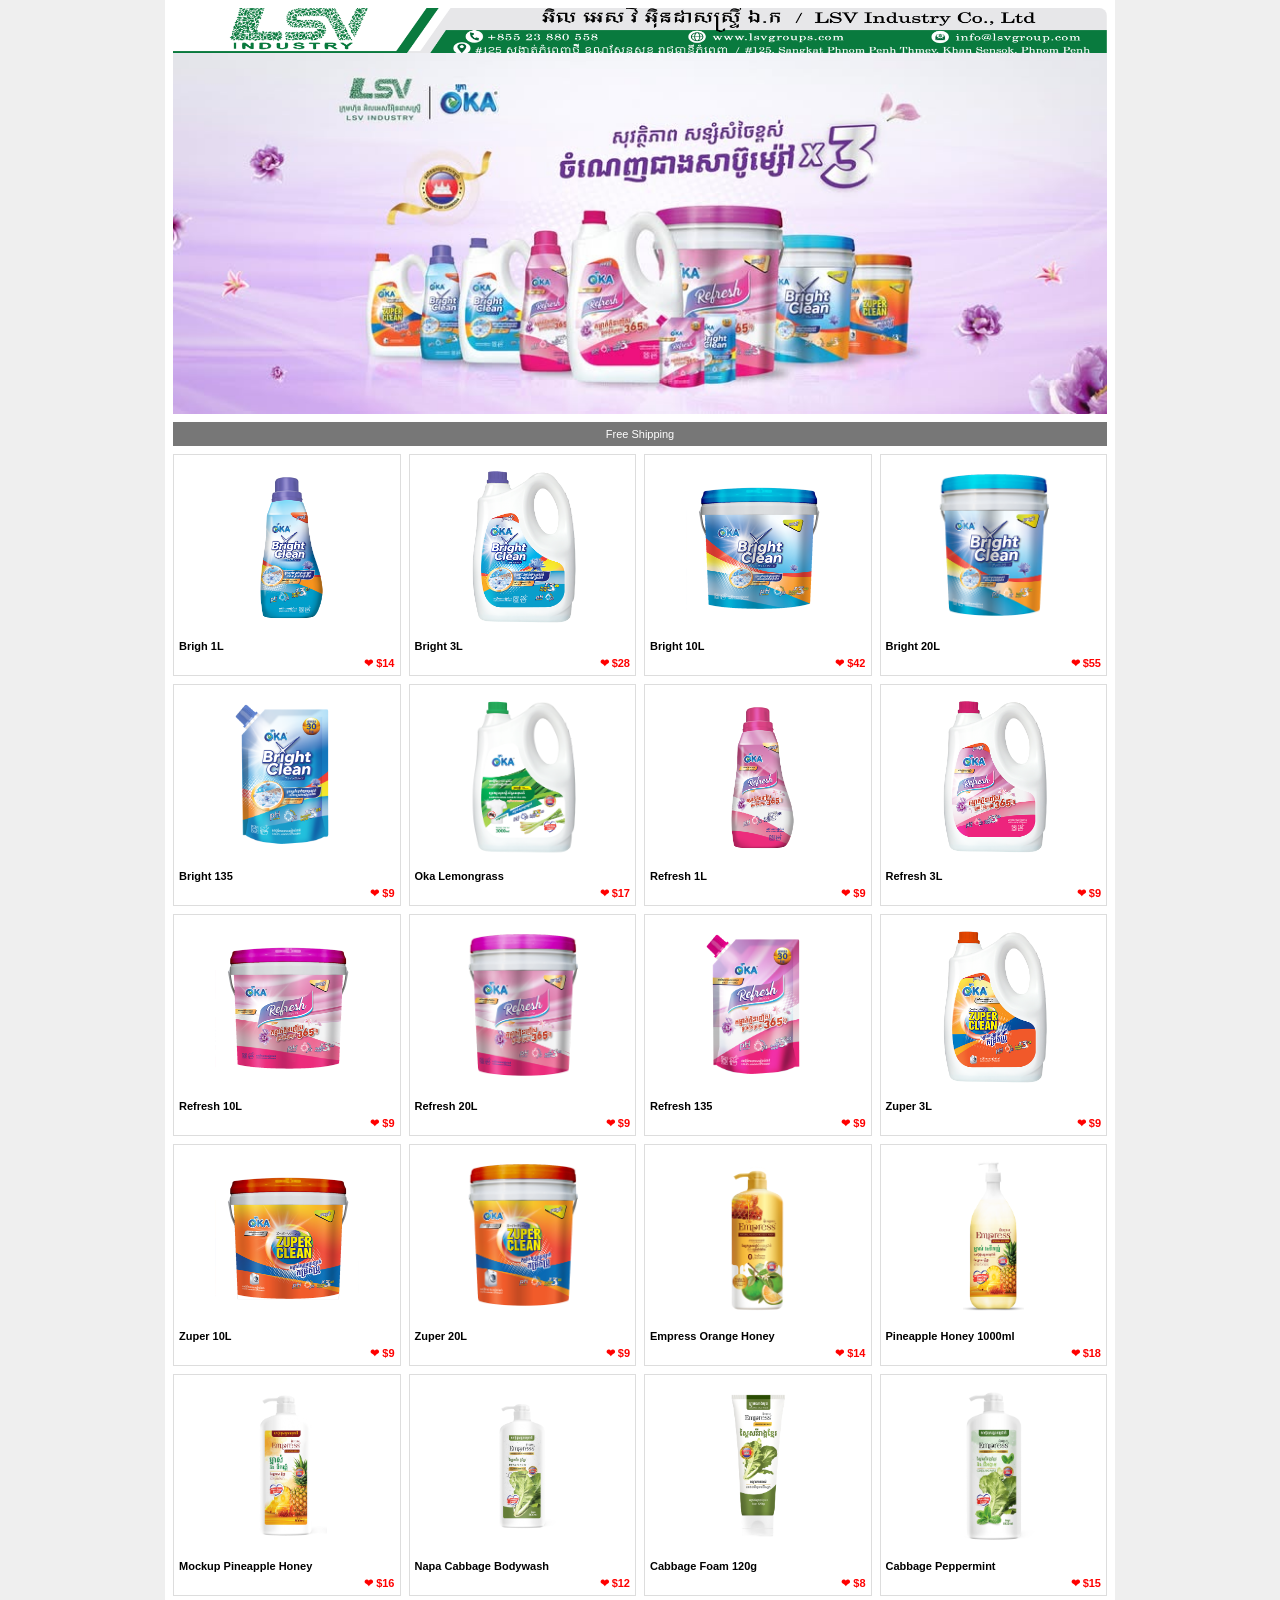
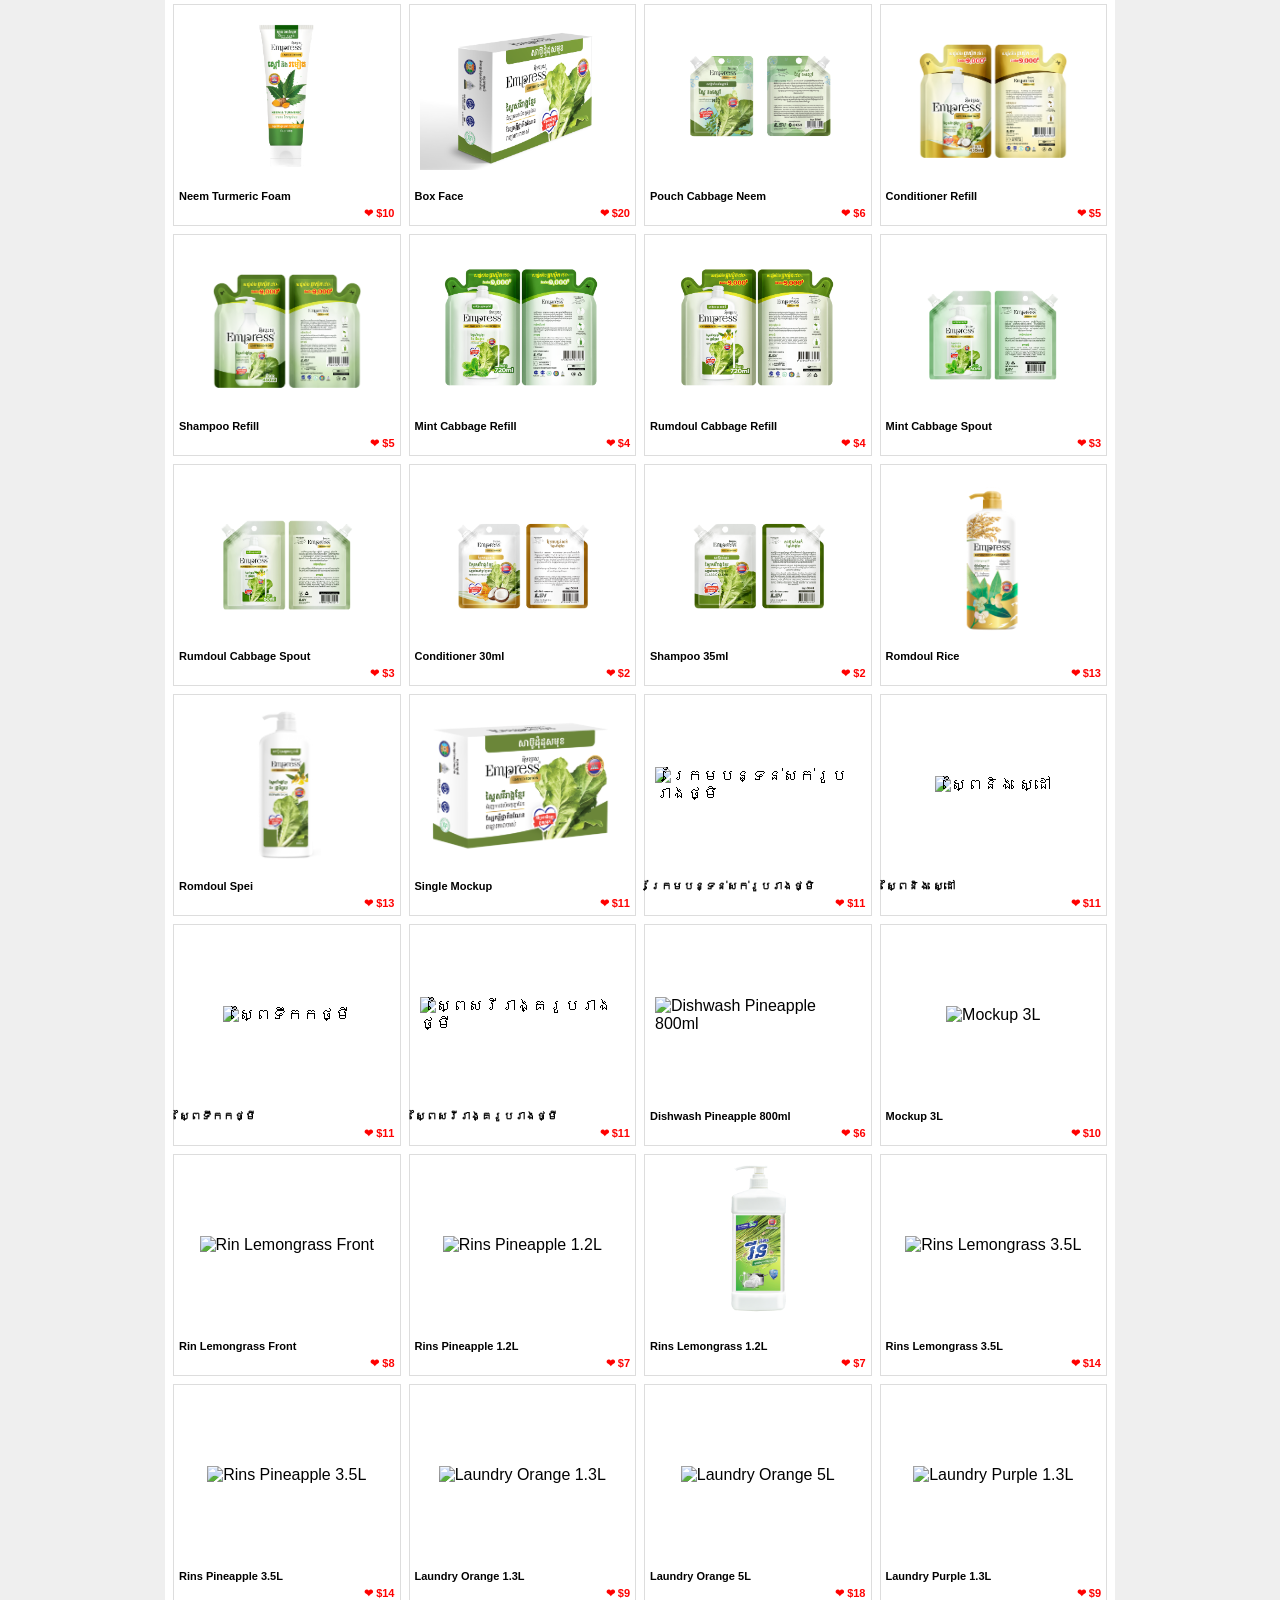
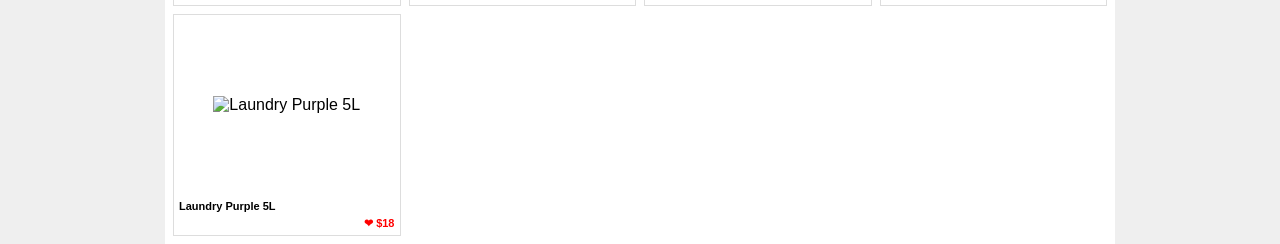
==== index.html @ e85f6a0b "first commit" ====
<!DOCTYPE html>
<html lang="en">

<head>
    <meta charset="UTF-8">
    <meta name="viewport" content="width=device-width,initial-scale=1.0">
    <title>LSV Industry</title>

    <link rel="stylesheet" href="./style.css">
</head>

<body>

    <div class="wrapper">

        <div class="logo">
            <img src="./img/logo2.png" alt="">
        </div>

        <div class="hero">
            <img src="./img/logo1.jpg">
        </div>

        <div class="notice">
            Free Shipping
        </div>

        <div class="products" id="products"></div>

    </div>

    <script src="./script.js"></script>

</body>

</html>
---- style.css ----
* {
    margin: 0;
    padding: 0;
    box-sizing: border-box;
}

.logo img {
    width: 100%;
    height: 45px;
    object-fit: cover;
    object-position: center;
    display: block;
    margin: auto;
    border-radius: 8px 8px 0 0;
}

@media(max-width:480px) {
    .logo img {
        height: 50px;
    }
}

body {
    background: #efefef;
    font-family: Arial, sans-serif;
}

.wrapper {
    width: 950px;
    margin: auto;
    background: #fff;
    padding: 8px;
}

.topbar {
    display: flex;
    justify-content: center;
    align-items: center;
    position: relative;
    padding: 8px 0;
}

.topbar h2 {
    font-size: 16px;
}

.cart {
    position: absolute;
    right: 8px;
    font-size: 18px;
}

.hero img {
    width: 100%;
    display: block;
}

.notice {
    background: #777;
    color: white;
    padding: 6px;
    text-align: center;
    font-size: 11px;
    margin: 8px 0;
}

.products {
    display: grid;
    grid-template-columns: repeat(4, 1fr);
    gap: 8px;
}

.card {
    border: 1px solid #ddd;
    background: #fff;
}

.p-img {
    height: 180px;
    display: flex;
    justify-content: center;
    align-items: center;
    padding: 10px;
}

.p-img img {
    max-width: 100%;
    max-height: 100%;
    object-fit: contain;
}

.info {
    padding: 5px;
}

.title {
    font-size: 11px;
    font-weight: bold;
    margin-bottom: 5px;
}

.price {
    text-align: right;
    font-size: 11px;
    color: red;
    font-weight: bold;
}

.buy {
    width: 100%;
    background: #777;
    border: none;
    color: white;
    padding: 6px;
    margin-top: 5px;
    font-size: 11px;
    cursor: pointer;
}

.buy:hover {
    background: #444;
}

@media(max-width:900px) {
    .wrapper {
        width: 95%;
    }
    .products {
        grid-template-columns: repeat(2, 1fr);
    }
}

@media(max-width:600px) {
    .products {
        grid-template-columns: 1fr;
    }
}

@media (max-width: 480px) {
    body {
        background: #fff;
    }
    .wrapper {
        width: 100%;
        max-width: 430px;
        padding: 0 18px 25px;
        margin: auto;
    }
    .topbar {
        height: 38px;
    }
    .hero img {
        width: 100%;
        border-radius: 6px;
    }
    .notice {
        font-size: 14px;
        padding: 10px 5px;
        border-radius: 4px;
    }
    .products {
        display: grid;
        grid-template-columns: repeat(2, 1fr);
        gap: 8px;
    }
    .card {
        border-radius: 6px;
        overflow: hidden;
    }
    .p-img {
        height: 180px;
        padding: 8px;
    }
    .p-img img {
        width: 100%;
        height: 100%;
        object-fit: contain;
    }
    .info {
        padding: 8px 10px 10px;
    }
    .price {
        font-size: 22px;
        font-weight: 900;
        color: #777;
    }
    .title {
        font-size: 20px;
        font-weight: 900;
        line-height: 1.2;
        color: #777;
    }
    .buy {
        width: 100%;
        background: #777;
        color: white;
        border: none;
        border-radius: 7px;
        padding: 9px;
        font-size: 12px;
    }
}
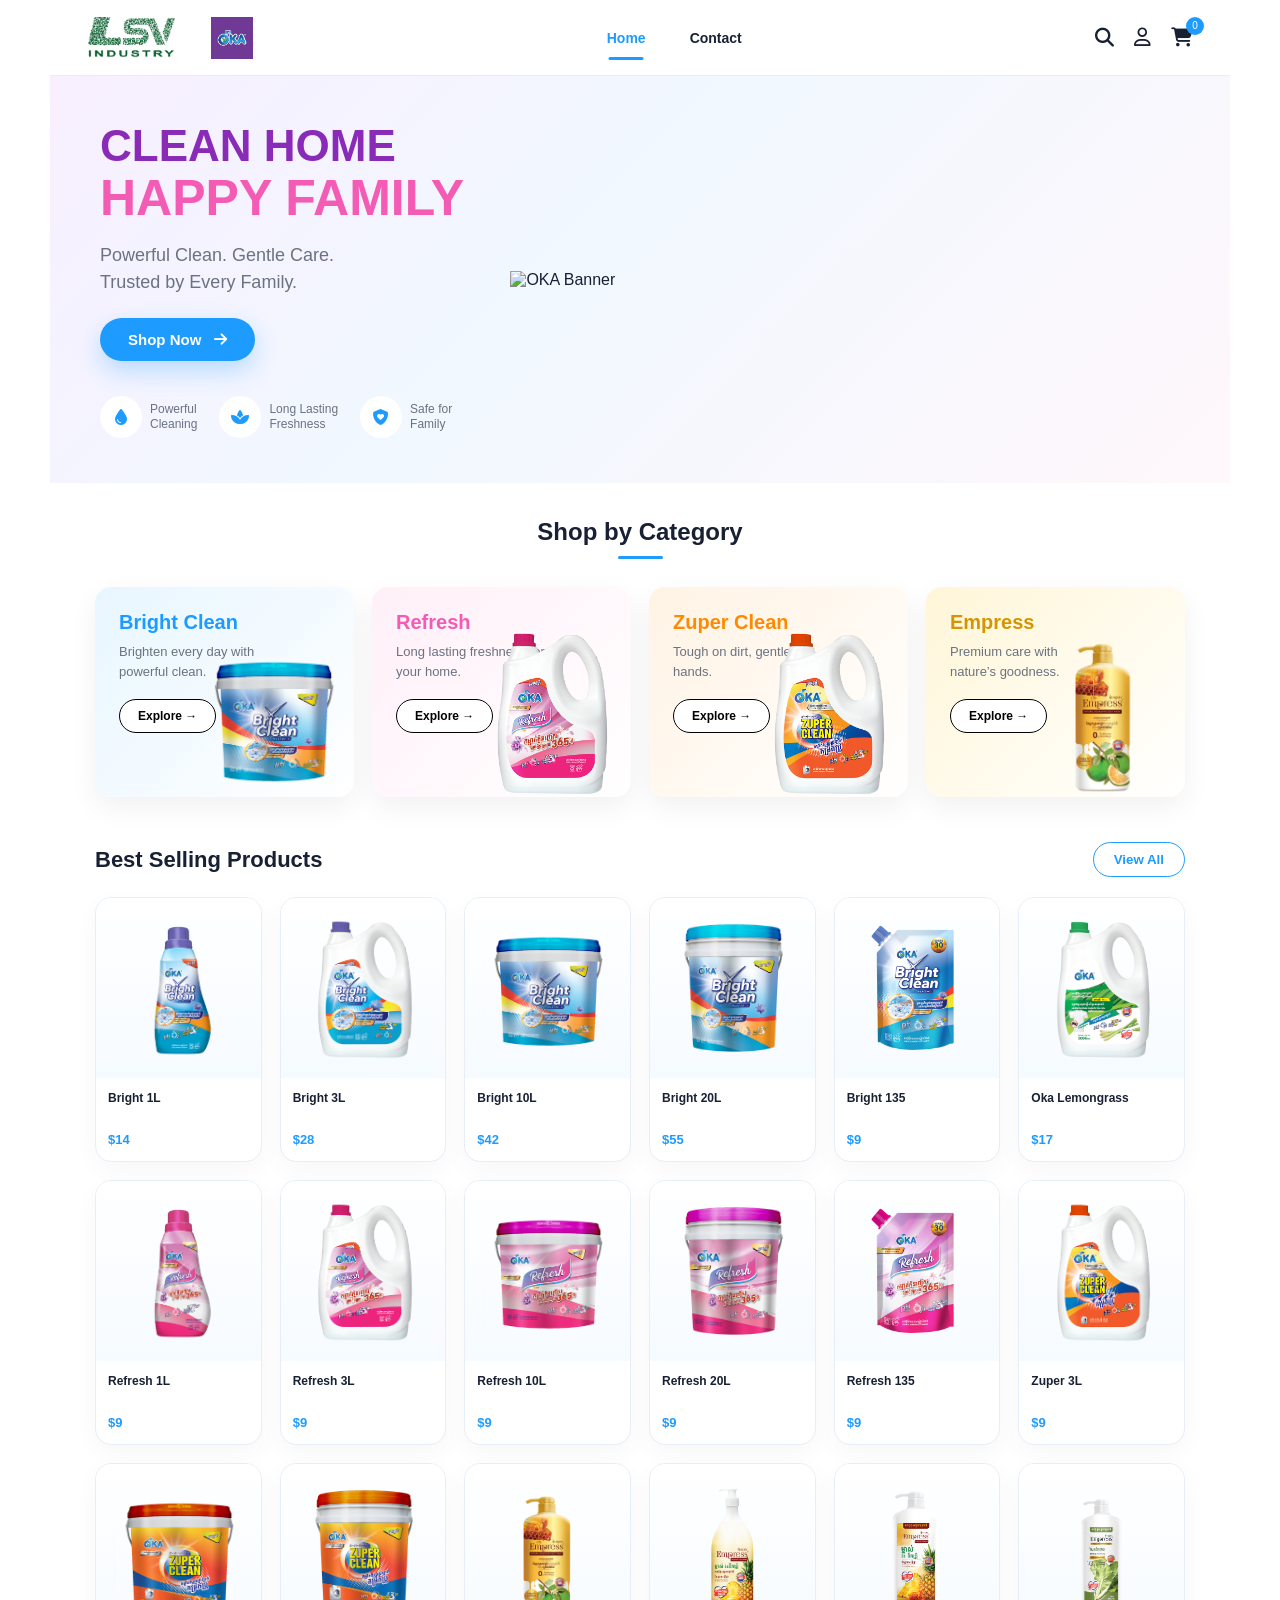
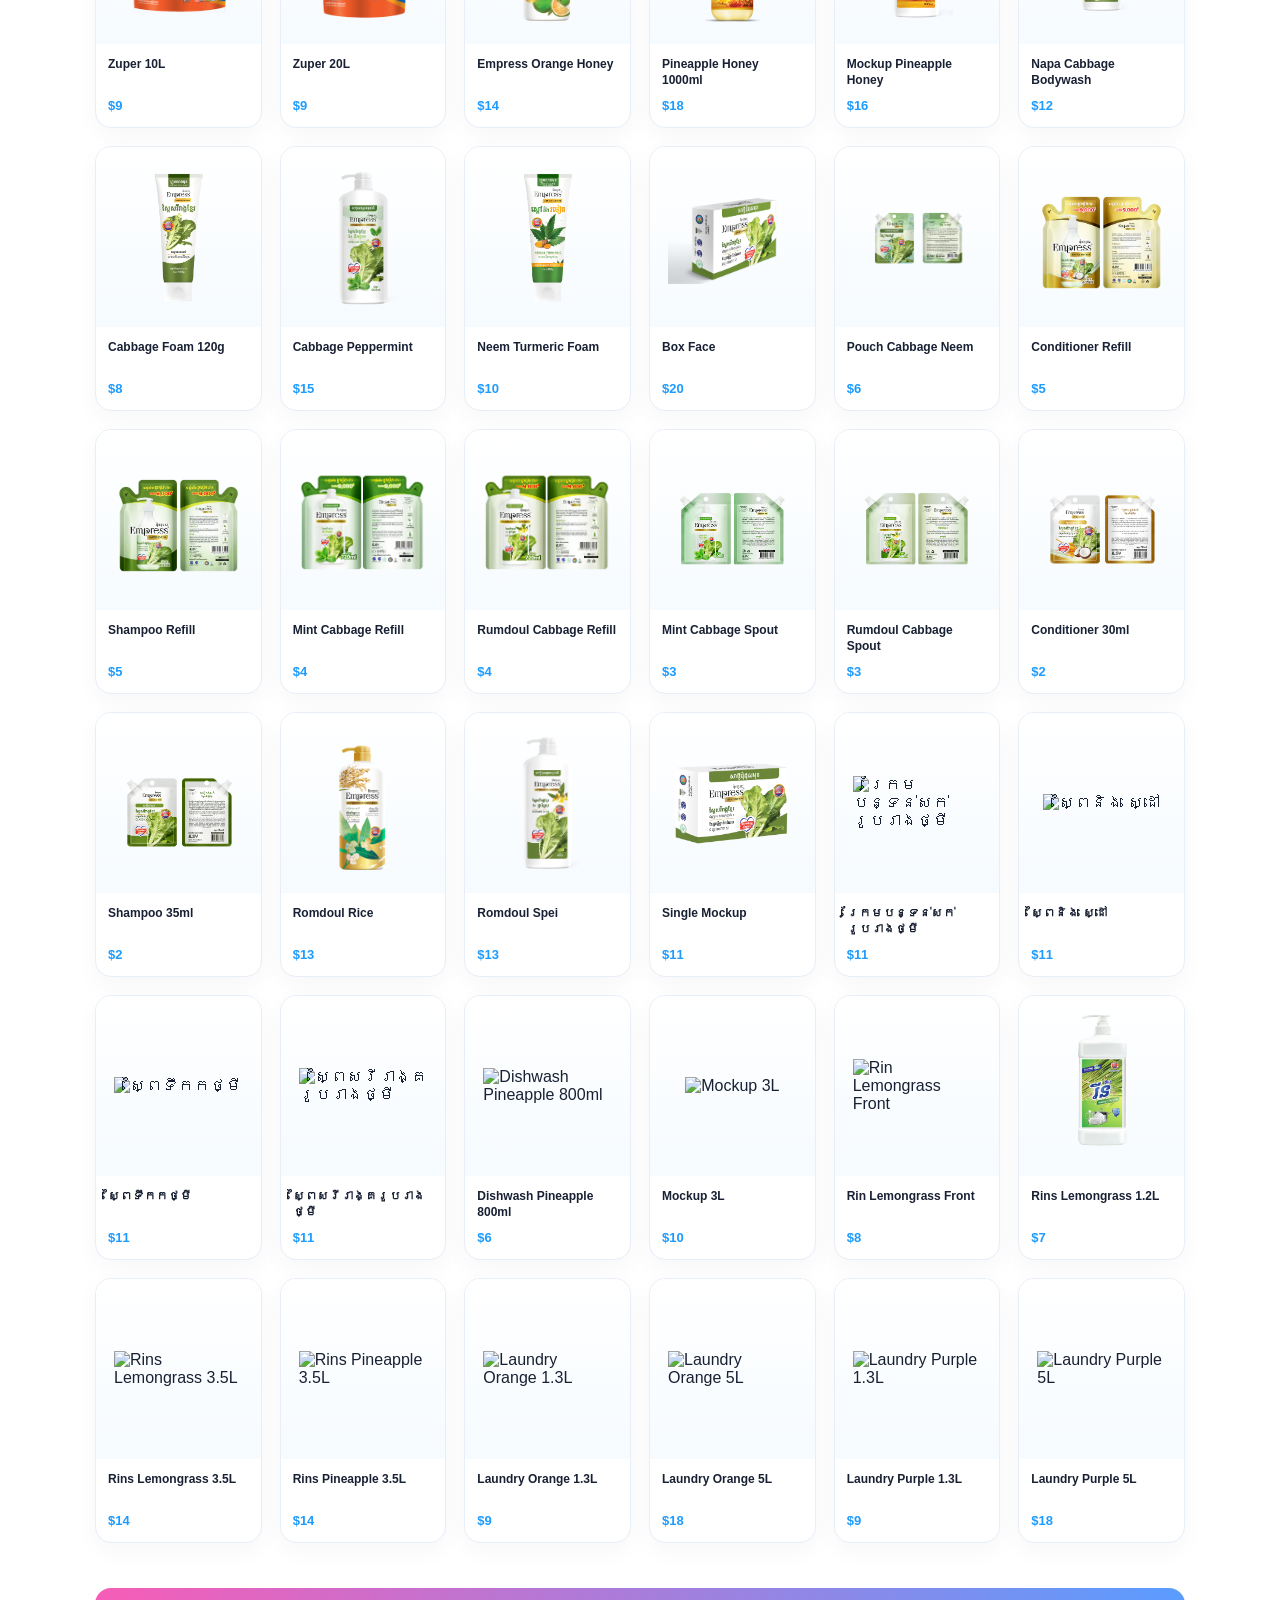
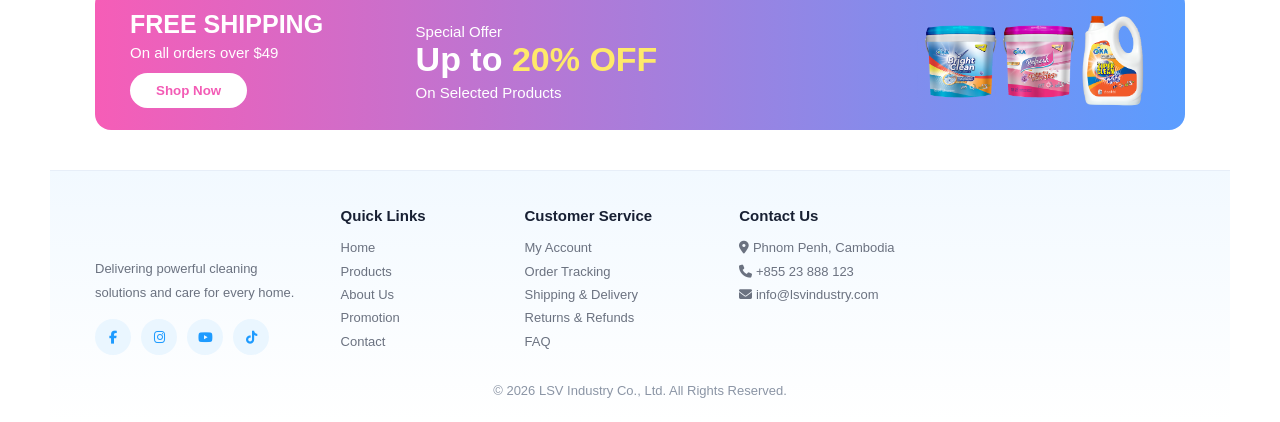
==== commit e56570a9: "update code" ====
--- a/index.html
+++ b/index.html
@@ -3,34 +3,207 @@
 
 <head>
     <meta charset="UTF-8">
-    <meta name="viewport" content="width=device-width,initial-scale=1.0">
-    <title>LSV Industry</title>
-
-    <link rel="stylesheet" href="./style.css">
+    <meta name="viewport" content="width=device-width, initial-scale=1.0">
+    <title>LSV Industry | OKA Products</title>
+
+    <link rel="stylesheet" href="style.css">
+
+    <!-- Font Awesome -->
+    <link rel="stylesheet" href="https://cdnjs.cloudflare.com/ajax/libs/font-awesome/6.5.0/css/all.min.css">
+
 </head>
 
 <body>
 
     <div class="wrapper">
 
-        <div class="logo">
-            <img src="./img/logo2.png" alt="">
-        </div>
-
-        <div class="hero">
-            <img src="./img/logo1.jpg">
-        </div>
-
-        <div class="notice">
-            Free Shipping
-        </div>
-
-        <div class="products" id="products"></div>
+        <!-- Header -->
+        <header class="navbar">
+            <div class="logo-box">
+                <img src="./img/lsvlogo.png" alt="LSV Logo">
+                <span></span>
+                <img src="./img/okalogo.jpg" alt="OKA Logo">
+            </div>
+
+            <nav class="menu">
+                <a href="#" class="active">Home</a>
+                <a href="./contact.html">Contact</a>
+            </nav>
+
+            <div class="nav-icons">
+                <i class="fa-solid fa-magnifying-glass"></i>
+                <i class="fa-regular fa-user"></i>
+                <div class="cart">
+                    <i class="fa-solid fa-cart-shopping"></i>
+                    <span>0</span>
+                </div>
+            </div>
+        </header>
+
+        <!-- Hero -->
+        <section class="hero">
+            <div class="hero-text">
+                <h1>
+                    CLEAN HOME <br>
+                    <span>HAPPY FAMILY</span>
+                </h1>
+                <p>Powerful Clean. Gentle Care. <br> Trusted by Every Family.</p>
+
+                <button>Shop Now <i class="fa-solid fa-arrow-right"></i></button>
+
+                <div class="hero-features">
+                    <div>
+                        <i class="fa-solid fa-droplet"></i>
+                        <p>Powerful<br>Cleaning</p>
+                    </div>
+                    <div>
+                        <i class="fa-solid fa-spa"></i>
+                        <p>Long Lasting<br>Freshness</p>
+                    </div>
+                    <div>
+                        <i class="fa-solid fa-shield-heart"></i>
+                        <p>Safe for<br>Family</p>
+                    </div>
+                </div>
+            </div>
+
+            <div class="hero-img">
+                <img src="./img/banner.png" alt="OKA Banner">
+            </div>
+        </section>
+
+        <!-- Category -->
+        <section class="categories">
+            <h2 class="section-title">Shop by Category</h2>
+
+            <div class="category-grid">
+
+                <div class="category-card cat-blue">
+                    <h3>Bright Clean</h3>
+                    <p>Brighten every day with powerful clean.</p>
+                    <button>Explore →</button>
+                    <img src="./img/oka/Bright 10L.png" alt="">
+                </div>
+
+                <div class="category-card cat-pink">
+                    <h3>Refresh</h3>
+                    <p>Long lasting freshness for your home.</p>
+                    <button>Explore →</button>
+                    <img src="./img/oka/refresh 3L.png" alt="">
+                </div>
+
+                <div class="category-card cat-orange">
+                    <h3>Zuper Clean</h3>
+                    <p>Tough on dirt, gentle on hands.</p>
+                    <button>Explore →</button>
+                    <img src="./img/oka/Zuper 3L.png" alt="">
+                </div>
+
+                <div class="category-card cat-gold">
+                    <h3>Empress</h3>
+                    <p>Premium care with nature’s goodness.</p>
+                    <button>Explore →</button>
+                    <img src="./img/products Empress/Empress Orange and Honey FA_Mockup.png" alt="">
+                </div>
+
+            </div>
+        </section>
+
+        <!-- Products -->
+        <section class="product-section">
+            <div class="product-head">
+                <h2>Best Selling Products</h2>
+                <button>View All</button>
+            </div>
+
+            <div class="products" id="products">
+                <!-- Products load from JS -->
+            </div>
+        </section>
+
+
+
+        <!-- Promo -->
+        <section class="promo">
+            <div class="promo-left">
+                <h3>FREE SHIPPING</h3>
+                <p>On all orders over $49</p>
+                <button>Shop Now</button>
+            </div>
+
+            <div class="promo-center">
+                <p>Special Offer</p>
+                <h2>Up to <span>20% OFF</span></h2>
+                <p>On Selected Products</p>
+            </div>
+
+            <div class="promo-right">
+                <img src="./img/oka/Bright 10L.png" alt="">
+                <img src="./img/oka/Refresh 10L.png" alt="">
+                <img src="./img/oka/Zuper 3L.png" alt="">
+            </div>
+        </section>
+
+        <!-- Footer -->
+        <footer>
+            <div class="footer-grid">
+
+                <div>
+                    <div class="footer-logo">
+                        <img src="./img/logo.png" alt="">
+                        <img src="./img/oka/logo.png" alt="">
+                    </div>
+                    <p>Delivering powerful cleaning solutions and care for every home.</p>
+
+                    <div class="footer-icons">
+                        <a href="#"><i class="fa-brands fa-facebook-f"></i></a>
+                        <a href="#"><i class="fa-brands fa-instagram"></i></a>
+                        <a href="#"><i class="fa-brands fa-youtube"></i></a>
+                        <a href="#"><i class="fa-brands fa-tiktok"></i></a>
+                    </div>
+                </div>
+
+                <div>
+                    <h4>Quick Links</h4>
+                    <ul>
+                        <li><a href="#">Home</a></li>
+                        <li><a href="#">Products</a></li>
+                        <li><a href="#">About Us</a></li>
+                        <li><a href="#">Promotion</a></li>
+                        <li><a href="#">Contact</a></li>
+                    </ul>
+                </div>
+
+                <div>
+                    <h4>Customer Service</h4>
+                    <ul>
+                        <li><a href="#">My Account</a></li>
+                        <li><a href="#">Order Tracking</a></li>
+                        <li><a href="#">Shipping & Delivery</a></li>
+                        <li><a href="#">Returns & Refunds</a></li>
+                        <li><a href="#">FAQ</a></li>
+                    </ul>
+                </div>
+
+                <div>
+                    <h4>Contact Us</h4>
+                    <p><i class="fa-solid fa-location-dot"></i> Phnom Penh, Cambodia</p>
+                    <p><i class="fa-solid fa-phone"></i> +855 23 888 123</p>
+                    <p><i class="fa-solid fa-envelope"></i> info@lsvindustry.com</p>
+                </div>
+
+
+
+            </div>
+
+            <div class="copyright">
+                © 2026 LSV Industry Co., Ltd. All Rights Reserved.
+            </div>
+        </footer>
 
     </div>
 
-    <script src="./script.js"></script>
-
+    <script src="script.js"></script>
 </body>
 
 </html>
--- a/style.css
+++ b/style.css
@@ -4,199 +4,1510 @@
     box-sizing: border-box;
 }
 
-.logo img {
+:root {
+    --blue: #1e9bff;
+    --blue-dark: #0878d8;
+    --pink: #f35bb5;
+    --orange: #ff8a00;
+    --green: #1e8f5a;
+    --dark: #182033;
+    --gray: #6b7280;
+    --soft: #f7fbff;
+    --border: #e7eef8;
+    --shadow: 0 14px 35px rgba(30, 155, 255, 0.12);
+}
+
+body {
+    font-family: Arial, sans-serif;
+    background: #ffffff;
+    color: var(--dark);
+}
+
+.wrapper {
     width: 100%;
-    height: 45px;
-    object-fit: cover;
-    object-position: center;
-    display: block;
-    margin: auto;
-    border-radius: 8px 8px 0 0;
-}
-
-@media(max-width:480px) {
-    .logo img {
-        height: 50px;
-    }
-}
-
-body {
-    background: #efefef;
-    font-family: Arial, sans-serif;
-}
-
-.wrapper {
-    width: 950px;
+    max-width: 1180px;
     margin: auto;
     background: #fff;
-    padding: 8px;
-}
-
-.topbar {
+    overflow: hidden;
+}
+
+
+/* Header */
+
+.navbar {
+    height: 76px;
+    display: flex;
+    align-items: center;
+    justify-content: space-between;
+    padding: 0 38px;
+    background: rgba(255, 255, 255, 0.96);
+    backdrop-filter: blur(12px);
+    border-bottom: 1px solid var(--border);
+    position: sticky;
+    top: 0;
+    z-index: 100;
+}
+
+.logo-box {
+    display: flex;
+    align-items: center;
+    gap: 18px;
+}
+
+.logo-box img {
+    height: 42px;
+    object-fit: contain;
+}
+
+.menu {
+    display: flex;
+    align-items: center;
+    gap: 44px;
+}
+
+.menu a {
+    text-decoration: none;
+    color: var(--dark);
+    font-size: 14px;
+    font-weight: 700;
+    position: relative;
+}
+
+.menu a.active,
+.menu a:hover {
+    color: var(--blue);
+}
+
+.menu a.active::after {
+    content: "";
+    width: 35px;
+    height: 3px;
+    background: var(--blue);
+    border-radius: 20px;
+    position: absolute;
+    left: 50%;
+    bottom: -14px;
+    transform: translateX(-50%);
+}
+
+.nav-icons {
+    display: flex;
+    align-items: center;
+    gap: 20px;
+    font-size: 19px;
+}
+
+.cart {
+    position: relative;
+}
+
+.cart span {
+    position: absolute;
+    top: -10px;
+    right: -12px;
+    width: 18px;
+    height: 18px;
+    background: var(--blue);
+    color: #fff;
+    font-size: 10px;
+    border-radius: 50%;
     display: flex;
     justify-content: center;
     align-items: center;
+}
+
+
+/* Hero */
+
+.hero {
+    min-height: 400px;
+    background: linear-gradient(135deg, #f8efff 0%, #f1f8ff 45%, #fff7fb 100%);
+    display: grid;
+    grid-template-columns: 38% 62%;
+    align-items: center;
+    padding: 45px 50px;
     position: relative;
-    padding: 8px 0;
-}
-
-.topbar h2 {
-    font-size: 16px;
-}
-
-.cart {
+    overflow: hidden;
+}
+
+.hero-text h1 {
+    font-size: 44px;
+    line-height: 1.12;
+    color: #8a2bb8;
+    margin-bottom: 16px;
+}
+
+.hero-text h1 span {
+    font-size: 50px;
+    color: var(--pink);
+}
+
+.hero-text p {
+    font-size: 18px;
+    color: var(--gray);
+    line-height: 1.5;
+    margin-bottom: 22px;
+}
+
+.hero-text button {
+    background: var(--blue);
+    color: white;
+    border: none;
+    padding: 13px 28px;
+    border-radius: 30px;
+    font-size: 15px;
+    font-weight: 800;
+    cursor: pointer;
+    box-shadow: 0 10px 25px rgba(30, 155, 255, 0.28);
+}
+
+.hero-text button i {
+    margin-left: 8px;
+}
+
+.hero-features {
+    display: flex;
+    gap: 22px;
+    margin-top: 35px;
+}
+
+.hero-features div {
+    display: flex;
+    align-items: center;
+    gap: 8px;
+}
+
+.hero-features i {
+    color: var(--blue);
+    width: 42px;
+    height: 42px;
+    background: white;
+    border-radius: 50%;
+    display: flex;
+    justify-content: center;
+    align-items: center;
+}
+
+.hero-features p {
+    margin: 0;
+    font-size: 12px;
+    color: var(--gray);
+    line-height: 1.3;
+}
+
+.hero-img img {
+    width: 100%;
+    max-height: 370px;
+    object-fit: contain;
+}
+
+
+/* Section Title */
+
+.section-title {
+    text-align: center;
+    font-size: 24px;
+    font-weight: 900;
+    margin-bottom: 28px;
+    color: var(--dark);
+    position: relative;
+}
+
+.section-title::after {
+    content: "";
+    width: 45px;
+    height: 3px;
+    background: var(--blue);
+    display: block;
+    margin: 10px auto 0;
+    border-radius: 20px;
+}
+
+
+/* Category */
+
+.categories {
+    padding: 35px 45px 15px;
+}
+
+.category-grid {
+    display: grid;
+    grid-template-columns: repeat(4, 1fr);
+    gap: 18px;
+}
+
+.category-card {
+    min-height: 210px;
+    border-radius: 16px;
+    padding: 24px;
+    overflow: hidden;
+    position: relative;
+    box-shadow: 0 10px 28px rgba(0, 0, 0, 0.06);
+}
+
+.category-card h3 {
+    font-size: 20px;
+    font-weight: 900;
+    margin-bottom: 8px;
+}
+
+.category-card p {
+    font-size: 13px;
+    line-height: 1.5;
+    color: var(--gray);
+    max-width: 150px;
+}
+
+.category-card button {
+    margin-top: 18px;
+    padding: 9px 18px;
+    border-radius: 30px;
+    border: 1px solid currentColor;
+    background: white;
+    font-size: 12px;
+    font-weight: 800;
+    cursor: pointer;
+}
+
+.category-card img {
     position: absolute;
-    right: 8px;
-    font-size: 18px;
-}
-
-.hero img {
-    width: 100%;
-    display: block;
-}
-
-.notice {
-    background: #777;
-    color: white;
-    padding: 6px;
-    text-align: center;
-    font-size: 11px;
-    margin: 8px 0;
-}
+    right: 10px;
+    bottom: 0;
+    width: 55%;
+    max-height: 170px;
+    object-fit: contain;
+}
+
+.cat-blue {
+    background: linear-gradient(135deg, #e8f6ff, #ffffff);
+    color: var(--blue);
+}
+
+.cat-pink {
+    background: linear-gradient(135deg, #fff0f8, #ffffff);
+    color: var(--pink);
+}
+
+.cat-orange {
+    background: linear-gradient(135deg, #fff3e4, #ffffff);
+    color: var(--orange);
+}
+
+.cat-gold {
+    background: linear-gradient(135deg, #fff6d8, #ffffff);
+    color: #d69500;
+}
+
+
+/* Product Section */
+
+.product-section {
+    padding: 10px 45px 20px;
+}
+
+.product-head {
+    display: flex;
+    justify-content: space-between;
+    align-items: center;
+    margin: 20px 0;
+}
+
+.product-head h2 {
+    font-size: 22px;
+    font-weight: 900;
+}
+
+.product-head button {
+    border: 1px solid var(--blue);
+    background: white;
+    color: var(--blue);
+    padding: 9px 20px;
+    border-radius: 30px;
+    font-weight: 800;
+    cursor: pointer;
+}
+
+
+/* Product Grid */
 
 .products {
     display: grid;
-    grid-template-columns: repeat(4, 1fr);
-    gap: 8px;
-}
+    grid-template-columns: repeat(6, 1fr);
+    gap: 18px;
+}
+
+
+/* Product Card */
 
 .card {
-    border: 1px solid #ddd;
     background: #fff;
+    border: 1px solid var(--border);
+    border-radius: 16px;
+    overflow: hidden;
+    transition: 0.3s ease;
+    box-shadow: 0 8px 24px rgba(0, 0, 0, 0.035);
+    position: relative;
+}
+
+.card:hover {
+    transform: translateY(-7px);
+    box-shadow: 0 18px 42px rgba(30, 155, 255, 0.18);
+    border-color: #bde4ff;
 }
 
 .p-img {
     height: 180px;
+    background: linear-gradient(180deg, #ffffff 0%, #f6fbff 100%);
     display: flex;
     justify-content: center;
     align-items: center;
-    padding: 10px;
+    padding: 18px;
 }
 
 .p-img img {
     max-width: 100%;
     max-height: 100%;
     object-fit: contain;
+    transition: 0.3s ease;
+}
+
+.card:hover .p-img img {
+    transform: scale(1.06);
 }
 
 .info {
-    padding: 5px;
+    padding: 12px 12px 14px;
 }
 
 .title {
-    font-size: 11px;
-    font-weight: bold;
+    font-size: 12px;
+    font-weight: 800;
+    color: var(--dark);
+    line-height: 1.35;
+    min-height: 34px;
+    margin-bottom: 8px;
+}
+
+.price {
+    font-size: 13px;
+    color: var(--blue);
+    font-weight: 900;
+    text-align: left;
+}
+
+
+/* Why */
+
+.why {
+    padding: 28px 45px 30px;
+}
+
+.why-grid {
+    display: grid;
+    grid-template-columns: repeat(4, 1fr);
+    gap: 22px;
+}
+
+.why-item {
+    display: flex;
+    align-items: center;
+    gap: 14px;
+    padding: 18px;
+    border-right: 1px solid var(--border);
+}
+
+.why-item:last-child {
+    border-right: none;
+}
+
+.why-icon {
+    width: 58px;
+    height: 58px;
+    border-radius: 50%;
+    background: var(--soft);
+    display: flex;
+    justify-content: center;
+    align-items: center;
+    font-size: 28px;
+}
+
+.why-item h4 {
+    font-size: 14px;
+    font-weight: 900;
     margin-bottom: 5px;
 }
 
-.price {
-    text-align: right;
-    font-size: 11px;
-    color: red;
-    font-weight: bold;
-}
-
-.buy {
-    width: 100%;
-    background: #777;
+.why-item p {
+    font-size: 12px;
+    color: var(--gray);
+    line-height: 1.45;
+}
+
+
+/* Promo */
+
+.promo {
+    margin: 25px 45px 40px;
+    min-height: 125px;
+    border-radius: 16px;
+    background: linear-gradient(90deg, #f65db7 0%, #5a9dff 100%);
+    display: grid;
+    grid-template-columns: 28% 38% 34%;
+    align-items: center;
+    padding: 22px 35px;
+    color: white;
+    overflow: hidden;
+}
+
+.promo h3 {
+    font-size: 25px;
+    font-weight: 900;
+}
+
+.promo h2 {
+    font-size: 34px;
+    font-weight: 900;
+}
+
+.promo span {
+    color: #ffe96a;
+}
+
+.promo p {
+    font-size: 15px;
+    margin-top: 5px;
+}
+
+.promo button {
+    margin-top: 12px;
     border: none;
+    background: white;
+    color: var(--pink);
+    padding: 10px 26px;
+    border-radius: 30px;
+    font-weight: 900;
+    cursor: pointer;
+}
+
+.promo-right {
+    display: flex;
+    justify-content: flex-end;
+    align-items: center;
+}
+
+.promo-right img {
+    height: 95px;
+    object-fit: contain;
+    margin-left: -8px;
+}
+
+
+/* Footer */
+
+footer {
+    background: linear-gradient(180deg, #f2f9ff, #ffffff);
+    padding: 36px 45px 24px;
+    border-top: 1px solid var(--border);
+}
+
+.footer-grid {
+    display: grid;
+    grid-template-columns: 1.4fr 1fr 1.2fr 1.3fr 1.4fr;
+    gap: 30px;
+}
+
+.footer-logo {
+    display: flex;
+    align-items: center;
+    gap: 15px;
+    margin-bottom: 12px;
+}
+
+.footer-logo img {
+    height: 38px;
+}
+
+footer h4 {
+    font-size: 15px;
+    margin-bottom: 12px;
+}
+
+footer p,
+footer li,
+footer a {
+    font-size: 13px;
+    color: var(--gray);
+    line-height: 1.8;
+    text-decoration: none;
+}
+
+footer ul {
+    list-style: none;
+}
+
+footer a:hover {
+    color: var(--blue);
+}
+
+.footer-icons {
+    display: flex;
+    gap: 10px;
+    margin-top: 15px;
+}
+
+.footer-icons a {
+    width: 36px;
+    height: 36px;
+    background: #eaf6ff;
+    color: var(--blue);
+    border-radius: 50%;
+    display: flex;
+    justify-content: center;
+    align-items: center;
+}
+
+
+/* Subscribe */
+
+.subscribe {
+    display: flex;
+    flex-direction: column;
+    gap: 9px;
+    margin-top: 12px;
+}
+
+.subscribe input {
+    height: 42px;
+    border: 1px solid var(--border);
+    border-radius: 10px;
+    padding: 0 14px;
+    outline: none;
+}
+
+.subscribe button {
+    height: 42px;
+    border: none;
+    background: var(--blue);
     color: white;
-    padding: 6px;
-    margin-top: 5px;
-    font-size: 11px;
+    border-radius: 10px;
+    font-weight: 800;
     cursor: pointer;
 }
 
-.buy:hover {
-    background: #444;
-}
-
-@media(max-width:900px) {
-    .wrapper {
-        width: 95%;
+.copyright {
+    margin-top: 28px;
+    text-align: center;
+    color: #8b95a5;
+    font-size: 13px;
+}
+
+
+/* Tablet */
+
+@media (max-width: 1024px) {
+    .navbar {
+        padding: 0 22px;
+    }
+    .menu {
+        gap: 24px;
+    }
+    .hero {
+        grid-template-columns: 1fr;
+        text-align: center;
+        padding: 35px 25px;
+    }
+    .hero-features {
+        justify-content: center;
+    }
+    .products {
+        grid-template-columns: repeat(4, 1fr);
+    }
+    .category-grid,
+    .why-grid {
+        grid-template-columns: repeat(2, 1fr);
+    }
+    .footer-grid {
+        grid-template-columns: repeat(2, 1fr);
+    }
+    .promo {
+        grid-template-columns: 1fr;
+        text-align: center;
+        gap: 20px;
+    }
+    .promo-right {
+        justify-content: center;
+    }
+}
+
+
+/* Mobile */
+
+@media (max-width: 768px) {
+    .navbar {
+        height: auto;
+        flex-direction: column;
+        padding: 16px;
+        gap: 15px;
+    }
+    .logo-box img {
+        height: 36px;
+    }
+    .menu {
+        width: 100%;
+        overflow-x: auto;
+        gap: 25px;
+        justify-content: flex-start;
+        padding-bottom: 8px;
+    }
+    .menu a {
+        white-space: nowrap;
+        font-size: 13px;
+    }
+    .nav-icons {
+        position: absolute;
+        right: 16px;
+        top: 20px;
+        gap: 13px;
+        font-size: 16px;
+    }
+    .hero {
+        padding: 30px 15px;
+    }
+    .hero-text h1 {
+        font-size: 32px;
+    }
+    .hero-text h1 span {
+        font-size: 36px;
+    }
+    .hero-text p {
+        font-size: 15px;
+    }
+    .hero-features {
+        flex-wrap: wrap;
+        gap: 14px;
+    }
+    .categories,
+    .product-section,
+    .why {
+        padding-left: 15px;
+        padding-right: 15px;
+    }
+    .category-grid,
+    .why-grid {
+        grid-template-columns: 1fr;
+    }
+    .category-card {
+        min-height: 190px;
+    }
+    .category-card img {
+        width: 48%;
     }
     .products {
         grid-template-columns: repeat(2, 1fr);
-    }
-}
-
-@media(max-width:600px) {
+        gap: 12px;
+    }
+    .p-img {
+        height: 155px;
+        padding: 12px;
+    }
+    .why-item {
+        border-right: none;
+        border-bottom: 1px solid var(--border);
+    }
+    .promo {
+        margin: 15px;
+        padding: 25px;
+    }
+    .promo h2 {
+        font-size: 26px;
+    }
+    .footer-grid {
+        grid-template-columns: 1fr;
+    }
+    footer {
+        padding: 30px 18px;
+    }
+}
+
+
+/* Small Phone */
+
+@media (max-width: 430px) {
     .products {
+        grid-template-columns: repeat(2, 1fr);
+        gap: 10px;
+    }
+    .p-img {
+        height: 138px;
+    }
+    .info {
+        padding: 10px;
+    }
+    .title {
+        font-size: 11px;
+        min-height: 32px;
+    }
+    .price {
+        font-size: 12px;
+    }
+    .section-title {
+        font-size: 21px;
+    }
+}
+
+* {
+    margin: 0;
+    padding: 0;
+    box-sizing: border-box;
+}
+
+:root {
+    --blue: #1e9bff;
+    --blue-dark: #0878d8;
+    --pink: #f35bb5;
+    --orange: #ff8a00;
+    --green: #1e8f5a;
+    --dark: #182033;
+    --gray: #6b7280;
+    --soft: #f7fbff;
+    --border: #e7eef8;
+    --shadow: 0 14px 35px rgba(30, 155, 255, 0.12);
+}
+
+body {
+    font-family: Arial, sans-serif;
+    background: #ffffff;
+    color: var(--dark);
+}
+
+.wrapper {
+    width: 100%;
+    max-width: 1180px;
+    margin: auto;
+    background: #fff;
+    overflow: hidden;
+}
+
+
+/* Header */
+
+.navbar {
+    height: 76px;
+    display: flex;
+    align-items: center;
+    justify-content: space-between;
+    padding: 0 38px;
+    background: rgba(255, 255, 255, 0.96);
+    backdrop-filter: blur(12px);
+    border-bottom: 1px solid var(--border);
+    position: sticky;
+    top: 0;
+    z-index: 100;
+}
+
+.logo-box {
+    display: flex;
+    align-items: center;
+    gap: 18px;
+}
+
+.logo-box img {
+    height: 42px;
+    object-fit: contain;
+}
+
+.menu {
+    display: flex;
+    align-items: center;
+    gap: 44px;
+}
+
+.menu a {
+    text-decoration: none;
+    color: var(--dark);
+    font-size: 14px;
+    font-weight: 700;
+    position: relative;
+}
+
+.menu a.active,
+.menu a:hover {
+    color: var(--blue);
+}
+
+.menu a.active::after {
+    content: "";
+    width: 35px;
+    height: 3px;
+    background: var(--blue);
+    border-radius: 20px;
+    position: absolute;
+    left: 50%;
+    bottom: -14px;
+    transform: translateX(-50%);
+}
+
+.nav-icons {
+    display: flex;
+    align-items: center;
+    gap: 20px;
+    font-size: 19px;
+}
+
+.cart {
+    position: relative;
+}
+
+.cart span {
+    position: absolute;
+    top: -10px;
+    right: -12px;
+    width: 18px;
+    height: 18px;
+    background: var(--blue);
+    color: #fff;
+    font-size: 10px;
+    border-radius: 50%;
+    display: flex;
+    justify-content: center;
+    align-items: center;
+}
+
+
+/* Hero */
+
+.hero {
+    min-height: 400px;
+    background: linear-gradient(135deg, #f8efff 0%, #f1f8ff 45%, #fff7fb 100%);
+    display: grid;
+    grid-template-columns: 38% 62%;
+    align-items: center;
+    padding: 45px 50px;
+    position: relative;
+    overflow: hidden;
+}
+
+.hero-text h1 {
+    font-size: 44px;
+    line-height: 1.12;
+    color: #8a2bb8;
+    margin-bottom: 16px;
+}
+
+.hero-text h1 span {
+    font-size: 50px;
+    color: var(--pink);
+}
+
+.hero-text p {
+    font-size: 18px;
+    color: var(--gray);
+    line-height: 1.5;
+    margin-bottom: 22px;
+}
+
+.hero-text button {
+    background: var(--blue);
+    color: white;
+    border: none;
+    padding: 13px 28px;
+    border-radius: 30px;
+    font-size: 15px;
+    font-weight: 800;
+    cursor: pointer;
+    box-shadow: 0 10px 25px rgba(30, 155, 255, 0.28);
+}
+
+.hero-text button i {
+    margin-left: 8px;
+}
+
+.hero-features {
+    display: flex;
+    gap: 22px;
+    margin-top: 35px;
+}
+
+.hero-features div {
+    display: flex;
+    align-items: center;
+    gap: 8px;
+}
+
+.hero-features i {
+    color: var(--blue);
+    width: 42px;
+    height: 42px;
+    background: white;
+    border-radius: 50%;
+    display: flex;
+    justify-content: center;
+    align-items: center;
+}
+
+.hero-features p {
+    margin: 0;
+    font-size: 12px;
+    color: var(--gray);
+    line-height: 1.3;
+}
+
+.hero-img img {
+    width: 100%;
+    max-height: 370px;
+    object-fit: contain;
+}
+
+
+/* Section Title */
+
+.section-title {
+    text-align: center;
+    font-size: 24px;
+    font-weight: 900;
+    margin-bottom: 28px;
+    color: var(--dark);
+    position: relative;
+}
+
+.section-title::after {
+    content: "";
+    width: 45px;
+    height: 3px;
+    background: var(--blue);
+    display: block;
+    margin: 10px auto 0;
+    border-radius: 20px;
+}
+
+
+/* Category */
+
+.categories {
+    padding: 35px 45px 15px;
+}
+
+.category-grid {
+    display: grid;
+    grid-template-columns: repeat(4, 1fr);
+    gap: 18px;
+}
+
+.category-card {
+    min-height: 210px;
+    border-radius: 16px;
+    padding: 24px;
+    overflow: hidden;
+    position: relative;
+    box-shadow: 0 10px 28px rgba(0, 0, 0, 0.06);
+}
+
+.category-card h3 {
+    font-size: 20px;
+    font-weight: 900;
+    margin-bottom: 8px;
+}
+
+.category-card p {
+    font-size: 13px;
+    line-height: 1.5;
+    color: var(--gray);
+    max-width: 150px;
+}
+
+.category-card button {
+    margin-top: 18px;
+    padding: 9px 18px;
+    border-radius: 30px;
+    border: 1px solid currentColor;
+    background: white;
+    font-size: 12px;
+    font-weight: 800;
+    cursor: pointer;
+}
+
+.category-card img {
+    position: absolute;
+    right: 10px;
+    bottom: 0;
+    width: 55%;
+    max-height: 170px;
+    object-fit: contain;
+}
+
+.cat-blue {
+    background: linear-gradient(135deg, #e8f6ff, #ffffff);
+    color: var(--blue);
+}
+
+.cat-pink {
+    background: linear-gradient(135deg, #fff0f8, #ffffff);
+    color: var(--pink);
+}
+
+.cat-orange {
+    background: linear-gradient(135deg, #fff3e4, #ffffff);
+    color: var(--orange);
+}
+
+.cat-gold {
+    background: linear-gradient(135deg, #fff6d8, #ffffff);
+    color: #d69500;
+}
+
+
+/* Product Section */
+
+.product-section {
+    padding: 10px 45px 20px;
+}
+
+.product-head {
+    display: flex;
+    justify-content: space-between;
+    align-items: center;
+    margin: 20px 0;
+}
+
+.product-head h2 {
+    font-size: 22px;
+    font-weight: 900;
+}
+
+.product-head button {
+    border: 1px solid var(--blue);
+    background: white;
+    color: var(--blue);
+    padding: 9px 20px;
+    border-radius: 30px;
+    font-weight: 800;
+    cursor: pointer;
+}
+
+
+/* Product Grid */
+
+.products {
+    display: grid;
+    grid-template-columns: repeat(6, 1fr);
+    gap: 18px;
+}
+
+
+/* Product Card */
+
+.card {
+    background: #fff;
+    border: 1px solid var(--border);
+    border-radius: 16px;
+    overflow: hidden;
+    transition: 0.3s ease;
+    box-shadow: 0 8px 24px rgba(0, 0, 0, 0.035);
+    position: relative;
+}
+
+.card:hover {
+    transform: translateY(-7px);
+    box-shadow: 0 18px 42px rgba(30, 155, 255, 0.18);
+    border-color: #bde4ff;
+}
+
+.p-img {
+    height: 180px;
+    background: linear-gradient(180deg, #ffffff 0%, #f6fbff 100%);
+    display: flex;
+    justify-content: center;
+    align-items: center;
+    padding: 18px;
+}
+
+.p-img img {
+    max-width: 100%;
+    max-height: 100%;
+    object-fit: contain;
+    transition: 0.3s ease;
+}
+
+.card:hover .p-img img {
+    transform: scale(1.06);
+}
+
+.info {
+    padding: 12px 12px 14px;
+}
+
+.title {
+    font-size: 12px;
+    font-weight: 800;
+    color: var(--dark);
+    line-height: 1.35;
+    min-height: 34px;
+    margin-bottom: 8px;
+}
+
+.price {
+    font-size: 13px;
+    color: var(--blue);
+    font-weight: 900;
+    text-align: left;
+}
+
+
+/* Why */
+
+.why {
+    padding: 28px 45px 30px;
+}
+
+.why-grid {
+    display: grid;
+    grid-template-columns: repeat(4, 1fr);
+    gap: 22px;
+}
+
+.why-item {
+    display: flex;
+    align-items: center;
+    gap: 14px;
+    padding: 18px;
+    border-right: 1px solid var(--border);
+}
+
+.why-item:last-child {
+    border-right: none;
+}
+
+.why-icon {
+    width: 58px;
+    height: 58px;
+    border-radius: 50%;
+    background: var(--soft);
+    display: flex;
+    justify-content: center;
+    align-items: center;
+    font-size: 28px;
+}
+
+.why-item h4 {
+    font-size: 14px;
+    font-weight: 900;
+    margin-bottom: 5px;
+}
+
+.why-item p {
+    font-size: 12px;
+    color: var(--gray);
+    line-height: 1.45;
+}
+
+
+/* Promo */
+
+.promo {
+    margin: 25px 45px 40px;
+    min-height: 125px;
+    border-radius: 16px;
+    background: linear-gradient(90deg, #f65db7 0%, #5a9dff 100%);
+    display: grid;
+    grid-template-columns: 28% 38% 34%;
+    align-items: center;
+    padding: 22px 35px;
+    color: white;
+    overflow: hidden;
+}
+
+.promo h3 {
+    font-size: 25px;
+    font-weight: 900;
+}
+
+.promo h2 {
+    font-size: 34px;
+    font-weight: 900;
+}
+
+.promo span {
+    color: #ffe96a;
+}
+
+.promo p {
+    font-size: 15px;
+    margin-top: 5px;
+}
+
+.promo button {
+    margin-top: 12px;
+    border: none;
+    background: white;
+    color: var(--pink);
+    padding: 10px 26px;
+    border-radius: 30px;
+    font-weight: 900;
+    cursor: pointer;
+}
+
+.promo-right {
+    display: flex;
+    justify-content: flex-end;
+    align-items: center;
+}
+
+.promo-right img {
+    height: 95px;
+    object-fit: contain;
+    margin-left: -8px;
+}
+
+
+/* Footer */
+
+footer {
+    background: linear-gradient(180deg, #f2f9ff, #ffffff);
+    padding: 36px 45px 24px;
+    border-top: 1px solid var(--border);
+}
+
+.footer-grid {
+    display: grid;
+    grid-template-columns: 1.4fr 1fr 1.2fr 1.3fr 1.4fr;
+    gap: 30px;
+}
+
+.footer-logo {
+    display: flex;
+    align-items: center;
+    gap: 15px;
+    margin-bottom: 12px;
+}
+
+.footer-logo img {
+    height: 38px;
+}
+
+footer h4 {
+    font-size: 15px;
+    margin-bottom: 12px;
+}
+
+footer p,
+footer li,
+footer a {
+    font-size: 13px;
+    color: var(--gray);
+    line-height: 1.8;
+    text-decoration: none;
+}
+
+footer ul {
+    list-style: none;
+}
+
+footer a:hover {
+    color: var(--blue);
+}
+
+.footer-icons {
+    display: flex;
+    gap: 10px;
+    margin-top: 15px;
+}
+
+.footer-icons a {
+    width: 36px;
+    height: 36px;
+    background: #eaf6ff;
+    color: var(--blue);
+    border-radius: 50%;
+    display: flex;
+    justify-content: center;
+    align-items: center;
+}
+
+
+/* Subscribe */
+
+.subscribe {
+    display: flex;
+    flex-direction: column;
+    gap: 9px;
+    margin-top: 12px;
+}
+
+.subscribe input {
+    height: 42px;
+    border: 1px solid var(--border);
+    border-radius: 10px;
+    padding: 0 14px;
+    outline: none;
+}
+
+.subscribe button {
+    height: 42px;
+    border: none;
+    background: var(--blue);
+    color: white;
+    border-radius: 10px;
+    font-weight: 800;
+    cursor: pointer;
+}
+
+.copyright {
+    margin-top: 28px;
+    text-align: center;
+    color: #8b95a5;
+    font-size: 13px;
+}
+
+
+/* Tablet */
+
+@media (max-width: 1024px) {
+    .navbar {
+        padding: 0 22px;
+    }
+    .menu {
+        gap: 24px;
+    }
+    .hero {
         grid-template-columns: 1fr;
-    }
-}
-
-@media (max-width: 480px) {
-    body {
-        background: #fff;
-    }
-    .wrapper {
+        text-align: center;
+        padding: 35px 25px;
+    }
+    .hero-features {
+        justify-content: center;
+    }
+    .products {
+        grid-template-columns: repeat(4, 1fr);
+    }
+    .category-grid,
+    .why-grid {
+        grid-template-columns: repeat(2, 1fr);
+    }
+    .footer-grid {
+        grid-template-columns: repeat(2, 1fr);
+    }
+    .promo {
+        grid-template-columns: 1fr;
+        text-align: center;
+        gap: 20px;
+    }
+    .promo-right {
+        justify-content: center;
+    }
+}
+
+
+/* Mobile */
+
+@media (max-width: 768px) {
+    .navbar {
+        height: auto;
+        flex-direction: column;
+        padding: 16px;
+        gap: 15px;
+    }
+    .logo-box img {
+        height: 36px;
+    }
+    .menu {
         width: 100%;
-        max-width: 430px;
-        padding: 0 18px 25px;
-        margin: auto;
-    }
-    .topbar {
-        height: 38px;
-    }
-    .hero img {
-        width: 100%;
-        border-radius: 6px;
-    }
-    .notice {
-        font-size: 14px;
-        padding: 10px 5px;
-        border-radius: 4px;
+        overflow-x: auto;
+        gap: 25px;
+        justify-content: flex-start;
+        padding-bottom: 8px;
+    }
+    .menu a {
+        white-space: nowrap;
+        font-size: 13px;
+    }
+    .nav-icons {
+        position: absolute;
+        right: 16px;
+        top: 20px;
+        gap: 13px;
+        font-size: 16px;
+    }
+    .hero {
+        padding: 30px 15px;
+    }
+    .hero-text h1 {
+        font-size: 32px;
+    }
+    .hero-text h1 span {
+        font-size: 36px;
+    }
+    .hero-text p {
+        font-size: 15px;
+    }
+    .hero-features {
+        flex-wrap: wrap;
+        gap: 14px;
+    }
+    .categories,
+    .product-section,
+    .why {
+        padding-left: 15px;
+        padding-right: 15px;
+    }
+    .category-grid,
+    .why-grid {
+        grid-template-columns: 1fr;
+    }
+    .category-card {
+        min-height: 190px;
+    }
+    .category-card img {
+        width: 48%;
     }
     .products {
-        display: grid;
         grid-template-columns: repeat(2, 1fr);
-        gap: 8px;
-    }
-    .card {
-        border-radius: 6px;
-        overflow: hidden;
+        gap: 12px;
     }
     .p-img {
-        height: 180px;
-        padding: 8px;
-    }
-    .p-img img {
-        width: 100%;
-        height: 100%;
-        object-fit: contain;
+        height: 155px;
+        padding: 12px;
+    }
+    .why-item {
+        border-right: none;
+        border-bottom: 1px solid var(--border);
+    }
+    .promo {
+        margin: 15px;
+        padding: 25px;
+    }
+    .promo h2 {
+        font-size: 26px;
+    }
+    .footer-grid {
+        grid-template-columns: 1fr;
+    }
+    footer {
+        padding: 30px 18px;
+    }
+}
+
+
+/* Small Phone */
+
+@media (max-width: 430px) {
+    .products {
+        grid-template-columns: repeat(2, 1fr);
+        gap: 10px;
+    }
+    .p-img {
+        height: 138px;
     }
     .info {
-        padding: 8px 10px 10px;
+        padding: 10px;
+    }
+    .title {
+        font-size: 11px;
+        min-height: 32px;
     }
     .price {
-        font-size: 22px;
-        font-weight: 900;
-        color: #777;
-    }
-    .title {
-        font-size: 20px;
-        font-weight: 900;
-        line-height: 1.2;
-        color: #777;
-    }
-    .buy {
-        width: 100%;
-        background: #777;
-        color: white;
-        border: none;
-        border-radius: 7px;
-        padding: 9px;
         font-size: 12px;
     }
+    .section-title {
+        font-size: 21px;
+    }
 }
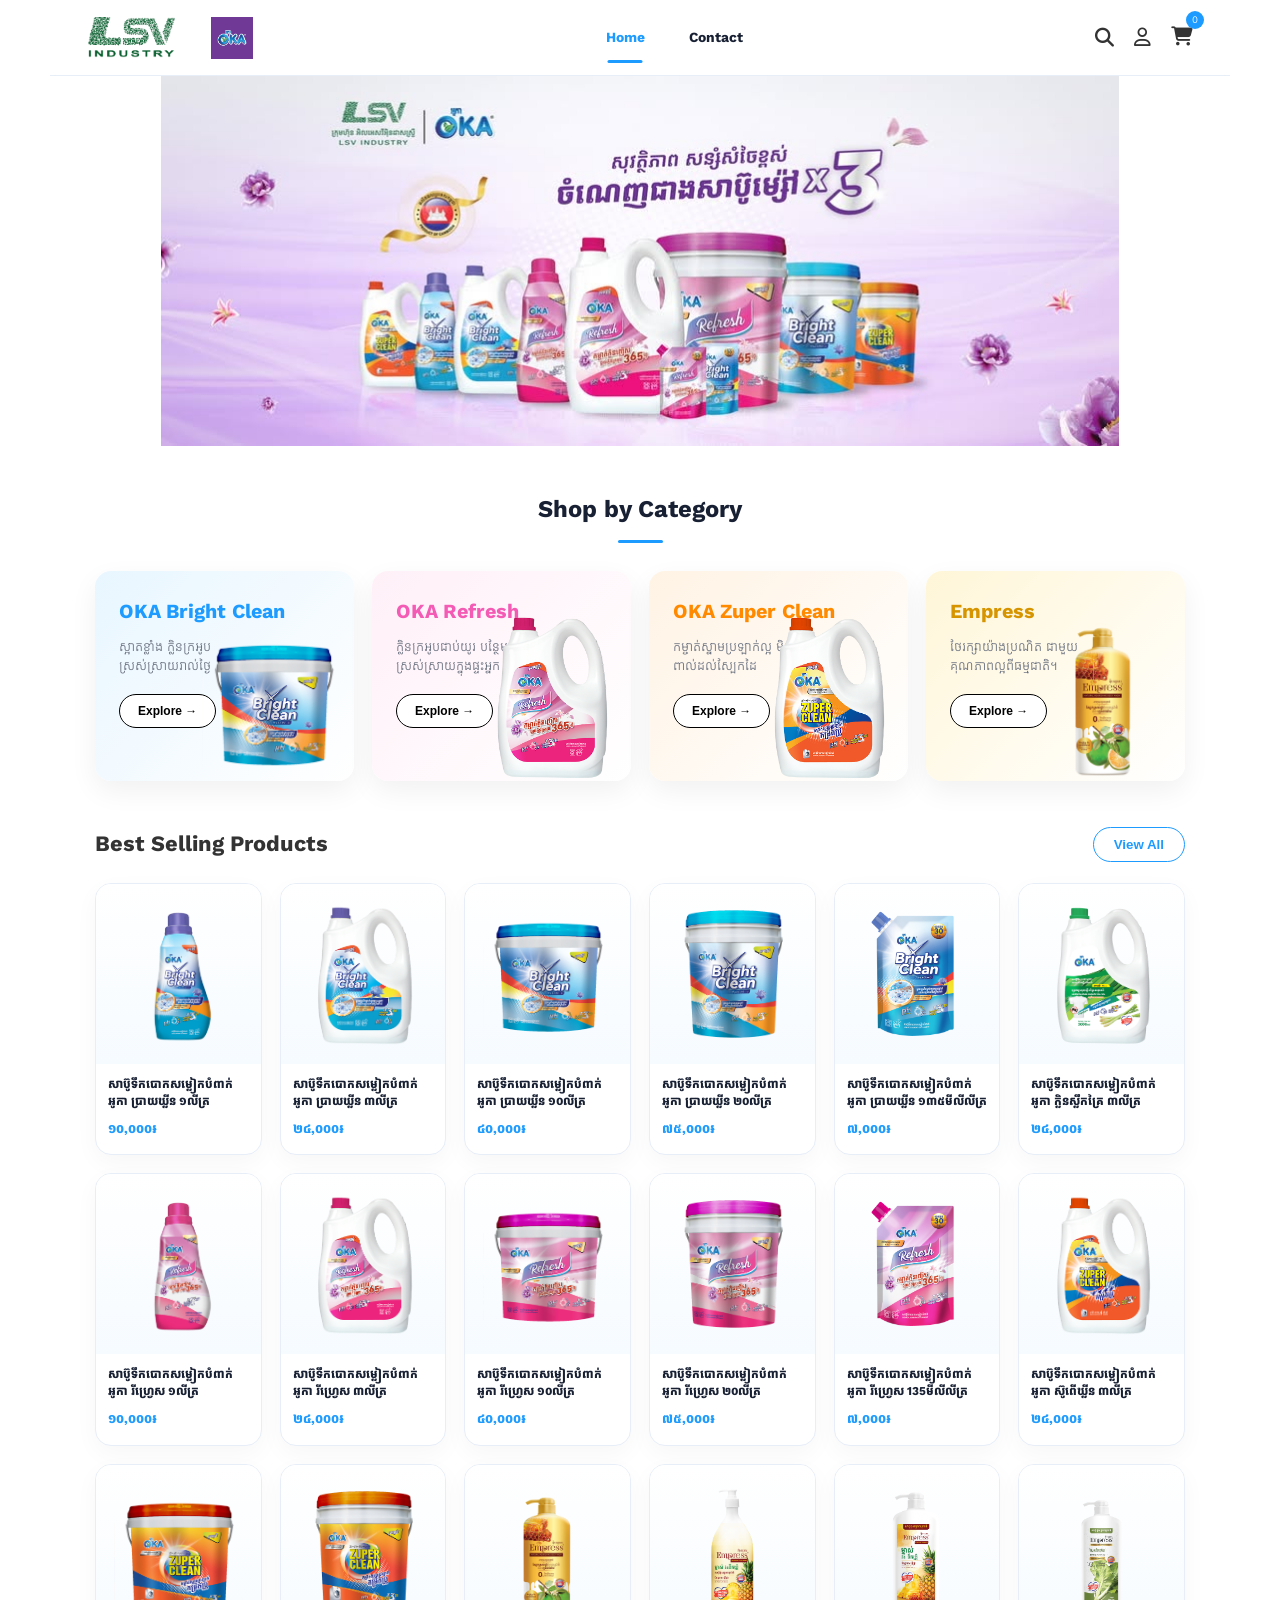
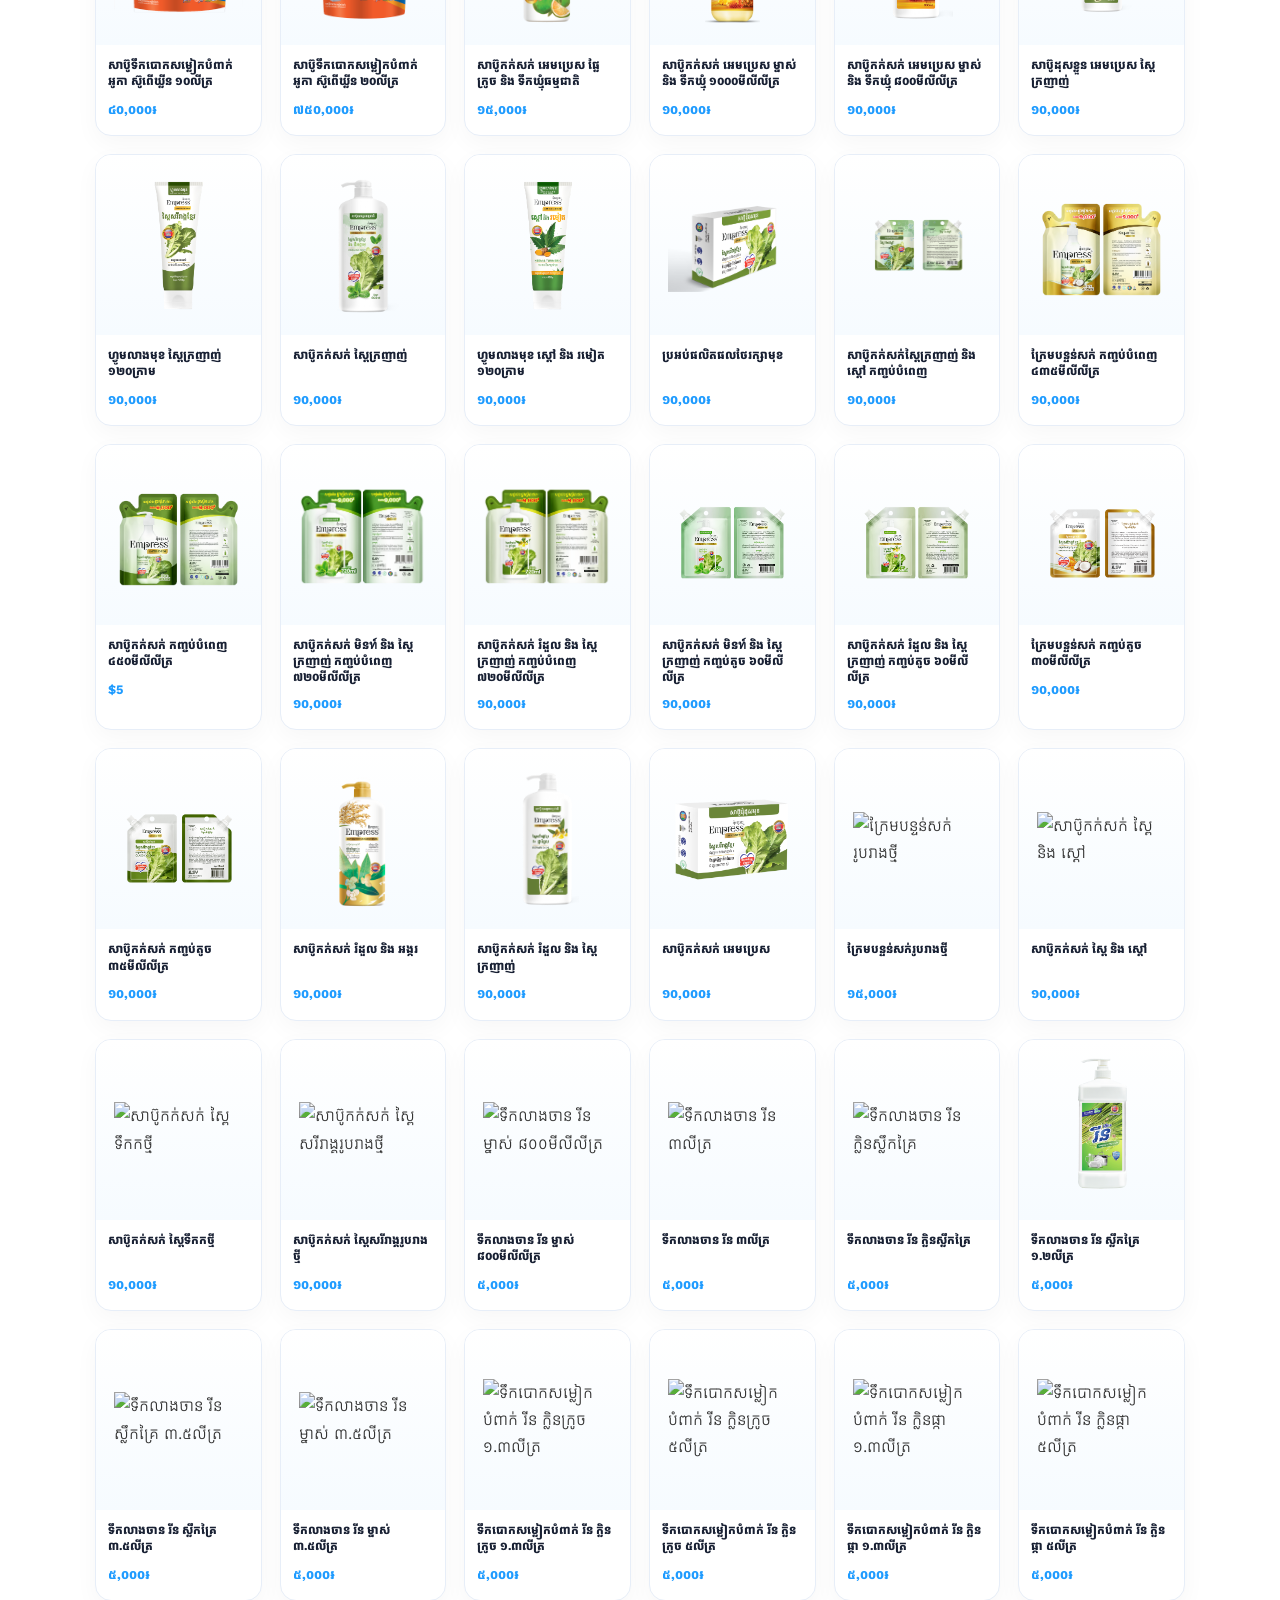
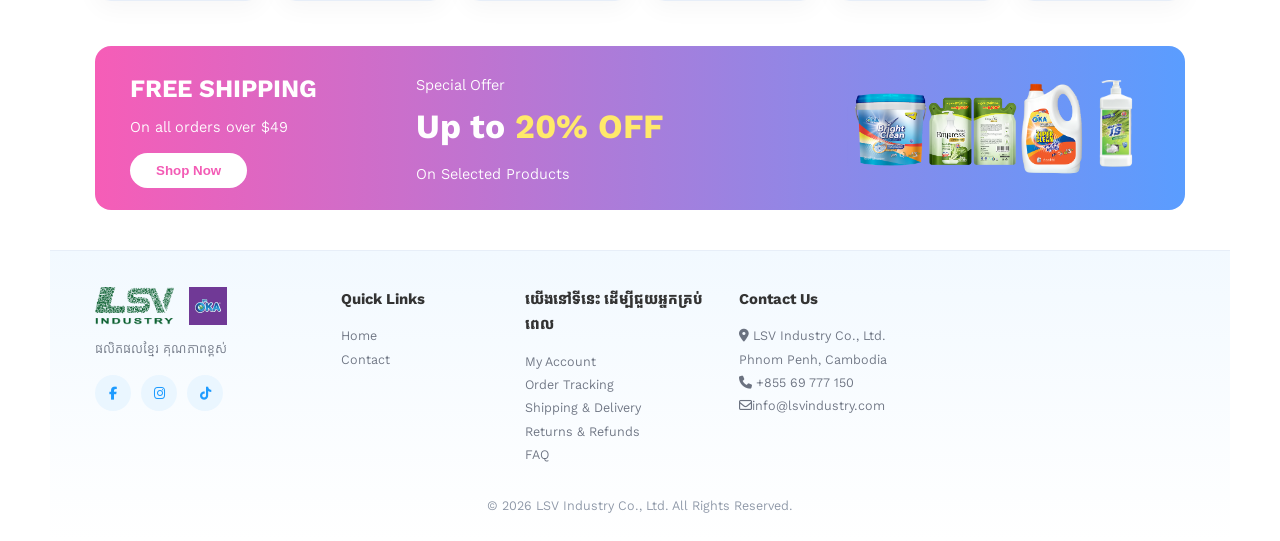
==== commit 32401e5c: "update code" ====
--- a/index.html
+++ b/index.html
@@ -7,7 +7,7 @@
     <title>LSV Industry | OKA Products</title>
 
     <link rel="stylesheet" href="style.css">
-
+    <link href="https://fonts.googleapis.com/css2?family=Kantumruy+Pro&display=swap" rel="stylesheet">
     <!-- Font Awesome -->
     <link rel="stylesheet" href="https://cdnjs.cloudflare.com/ajax/libs/font-awesome/6.5.0/css/all.min.css">
 
@@ -40,36 +40,12 @@
             </div>
         </header>
 
-        <!-- Hero -->
-        <section class="hero">
+        <section class="contact-hero">
             <div class="hero-text">
-                <h1>
-                    CLEAN HOME <br>
-                    <span>HAPPY FAMILY</span>
-                </h1>
-                <p>Powerful Clean. Gentle Care. <br> Trusted by Every Family.</p>
 
-                <button>Shop Now <i class="fa-solid fa-arrow-right"></i></button>
-
-                <div class="hero-features">
-                    <div>
-                        <i class="fa-solid fa-droplet"></i>
-                        <p>Powerful<br>Cleaning</p>
-                    </div>
-                    <div>
-                        <i class="fa-solid fa-spa"></i>
-                        <p>Long Lasting<br>Freshness</p>
-                    </div>
-                    <div>
-                        <i class="fa-solid fa-shield-heart"></i>
-                        <p>Safe for<br>Family</p>
-                    </div>
+                <div class="hero-img">
+                    <img src="./img/logo1.jpg" alt="OKA Banner">
                 </div>
-            </div>
-
-            <div class="hero-img">
-                <img src="./img/banner.png" alt="OKA Banner">
-            </div>
         </section>
 
         <!-- Category -->
@@ -79,29 +55,31 @@
             <div class="category-grid">
 
                 <div class="category-card cat-blue">
-                    <h3>Bright Clean</h3>
-                    <p>Brighten every day with powerful clean.</p>
+                    <h3>OKA Bright Clean</h3>
+
+                    <p class="Kantumruy">ស្អាតខ្លាំង ក្លិនក្រអូប ស្រស់ស្រាយរាល់ថ្ងៃ</p>
+
                     <button>Explore →</button>
                     <img src="./img/oka/Bright 10L.png" alt="">
                 </div>
 
                 <div class="category-card cat-pink">
-                    <h3>Refresh</h3>
-                    <p>Long lasting freshness for your home.</p>
+                    <h3>OKA Refresh</h3>
+                    <p class="Kantumruy">ក្លិនក្រអូបជាប់យូរ បន្ថែមភាពស្រស់ស្រាយក្នុងផ្ទះអ្នក</p>
                     <button>Explore →</button>
                     <img src="./img/oka/refresh 3L.png" alt="">
                 </div>
 
                 <div class="category-card cat-orange">
-                    <h3>Zuper Clean</h3>
-                    <p>Tough on dirt, gentle on hands.</p>
+                    <h3>OKA Zuper Clean</h3>
+                    <p class="Kantumruy">កម្ចាត់ស្នាមប្រឡាក់ល្អ មិនប៉ះពាល់ដល់ស្បែកដៃ</p>
                     <button>Explore →</button>
                     <img src="./img/oka/Zuper 3L.png" alt="">
                 </div>
 
                 <div class="category-card cat-gold">
                     <h3>Empress</h3>
-                    <p>Premium care with nature’s goodness.</p>
+                    <p class="Kantumruy">ថែរក្សាយ៉ាងប្រណិត ជាមួយគុណភាពល្អពីធម្មជាតិ។</p>
                     <button>Explore →</button>
                     <img src="./img/products Empress/Empress Orange and Honey FA_Mockup.png" alt="">
                 </div>
@@ -139,8 +117,9 @@
 
             <div class="promo-right">
                 <img src="./img/oka/Bright 10L.png" alt="">
-                <img src="./img/oka/Refresh 10L.png" alt="">
+                <img src="./img/products Empress/POUCH-REFILL_Shampoo-450ml.png" alt="">
                 <img src="./img/oka/Zuper 3L.png" alt="">
+                <img src="./img/RINs/Rins-Dishwashing-lemongrass-1.2L.png" alt="">
             </div>
         </section>
 
@@ -150,32 +129,30 @@
 
                 <div>
                     <div class="footer-logo">
-                        <img src="./img/logo.png" alt="">
-                        <img src="./img/oka/logo.png" alt="">
+                        <img src="./img/lsvlogo.png" alt="">
+                        <img src="./img/okalogo.jpg" alt="">
                     </div>
-                    <p>Delivering powerful cleaning solutions and care for every home.</p>
+                    <p class="Kantumruy">ផលិតផលខ្មែរ គុណភាពខ្ពស់</p>
 
                     <div class="footer-icons">
-                        <a href="#"><i class="fa-brands fa-facebook-f"></i></a>
-                        <a href="#"><i class="fa-brands fa-instagram"></i></a>
-                        <a href="#"><i class="fa-brands fa-youtube"></i></a>
-                        <a href="#"><i class="fa-brands fa-tiktok"></i></a>
+                        <a href="https://www.facebook.com/lsvindustry"><i class="fa-brands fa-facebook-f"></i></a>
+                        <a href="https://www.instagram.com/okacambodiafan/"><i class="fa-brands fa-instagram"></i></a>
+                        <a href="http://tiktok.com/@okacambodia"><i class="fa-brands fa-tiktok"></i></a>
                     </div>
                 </div>
 
                 <div>
                     <h4>Quick Links</h4>
                     <ul>
-                        <li><a href="#">Home</a></li>
-                        <li><a href="#">Products</a></li>
-                        <li><a href="#">About Us</a></li>
-                        <li><a href="#">Promotion</a></li>
-                        <li><a href="#">Contact</a></li>
+                        <li><a href="index.html">Home</a></li>
+                        <li><a href="contact.html">Contact</a></li>
                     </ul>
                 </div>
 
                 <div>
-                    <h4>Customer Service</h4>
+                    <h4>
+                        យើងនៅទីនេះ ដើម្បីជួយអ្នកគ្រប់ពេល
+                    </h4>
                     <ul>
                         <li><a href="#">My Account</a></li>
                         <li><a href="#">Order Tracking</a></li>
@@ -187,9 +164,10 @@
 
                 <div>
                     <h4>Contact Us</h4>
-                    <p><i class="fa-solid fa-location-dot"></i> Phnom Penh, Cambodia</p>
-                    <p><i class="fa-solid fa-phone"></i> +855 23 888 123</p>
-                    <p><i class="fa-solid fa-envelope"></i> info@lsvindustry.com</p>
+                    <p><i class="fa-solid fa-location-dot"></i> LSV Industry Co., Ltd.</p>
+                    <p>Phnom Penh, Cambodia</p>
+                    <p><i class="fa-solid fa-phone"></i> +855 69 777 150</p>
+                    <p><i class="fa-regular fa-envelope"></i>info@lsvindustry.com</p>
                 </div>
 
 
@@ -201,9 +179,9 @@
             </div>
         </footer>
 
-    </div>
+        </div>
 
-    <script src="script.js"></script>
+        <script src="script.js"></script>
 </body>
 
 </html>
--- a/style.css
+++ b/style.css
@@ -1510,4 +1510,22 @@
     .section-title {
         font-size: 21px;
     }
+}
+
+@import url('https://fonts.googleapis.com/css2?family=Kantumruy+Pro:wght@300;400;500;600;700&display=swap');
+body {
+    font-family: 'Kantumruy Pro', 'Noto Sans Khmer', sans-serif;
+    font-size: 16px;
+    line-height: 1.7;
+    color: #333;
+}
+
+.kantumruy {
+    font-family: 'Kantumruy Pro', sans-serif;
+    font-weight: 600;
+    letter-spacing: 0.5px;
+}
+
+body {
+    font-family: 'Kantumruy Pro', sans-serif;
 }
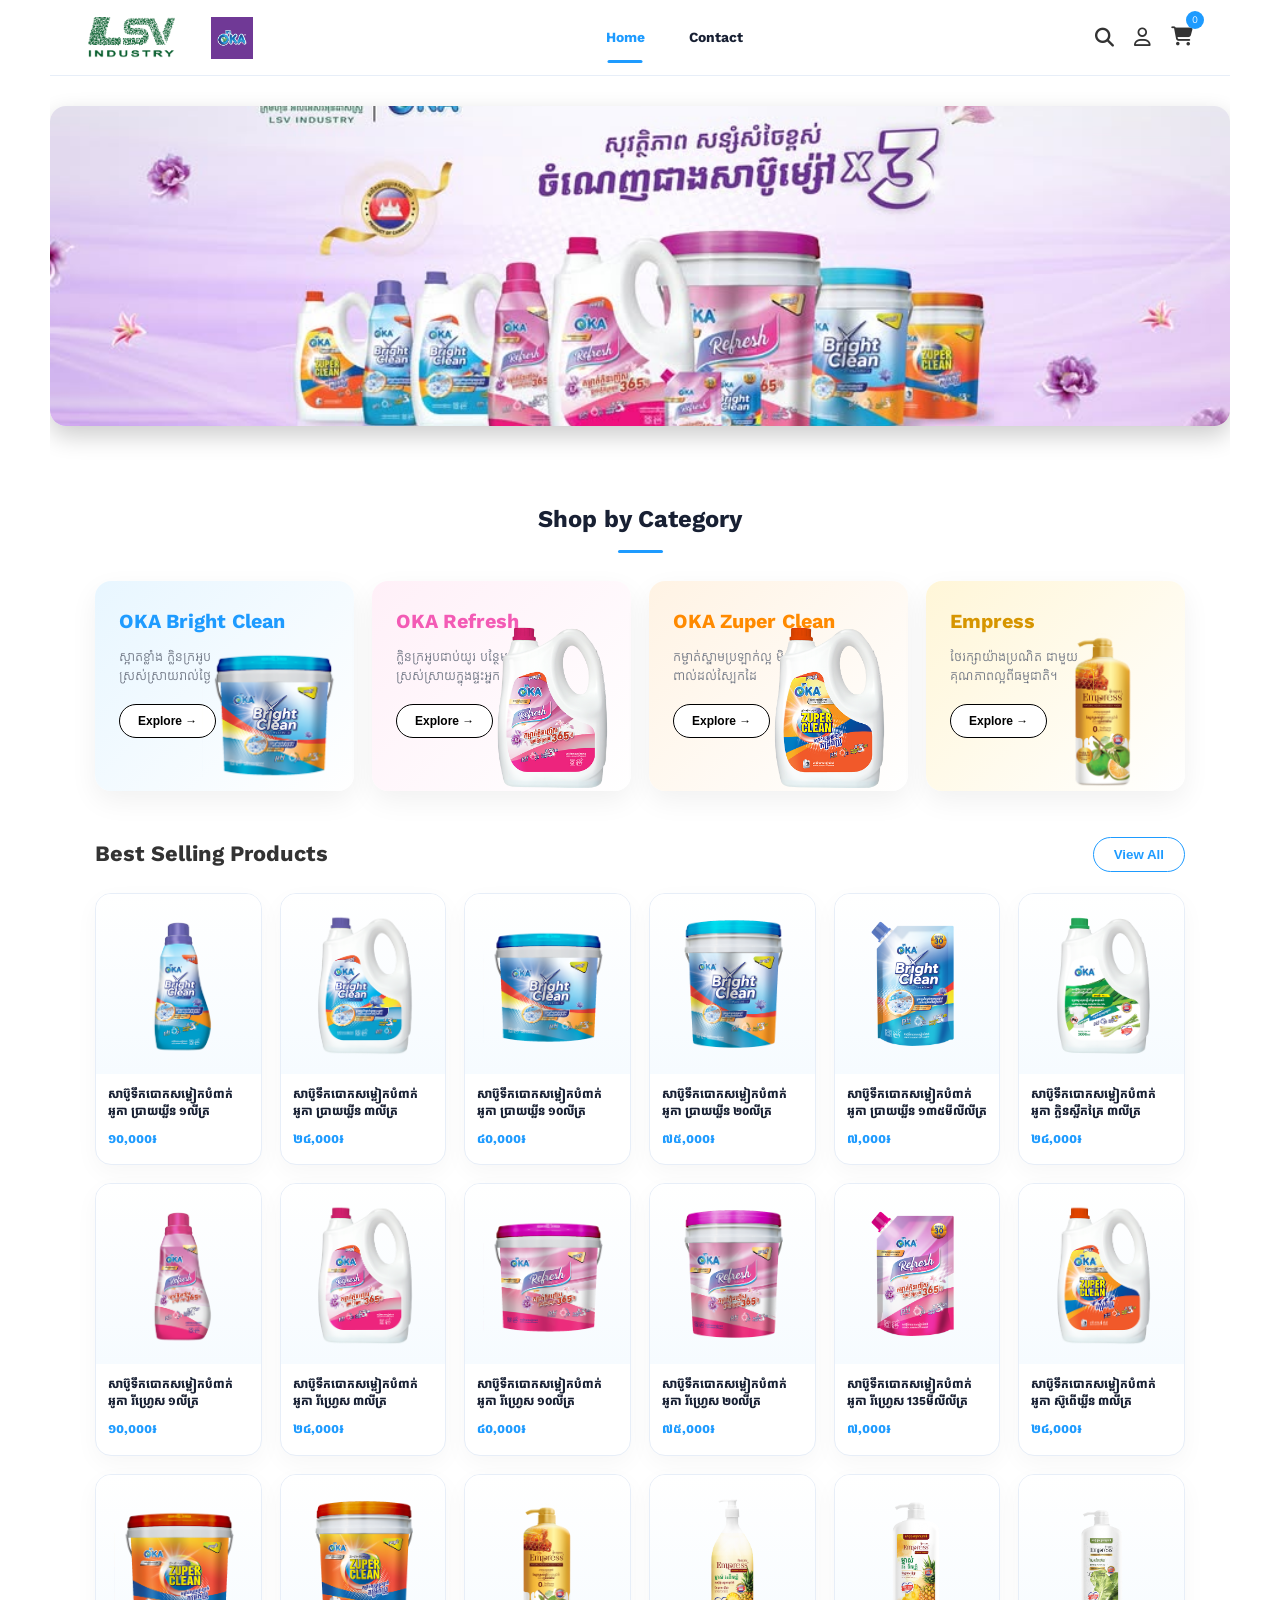
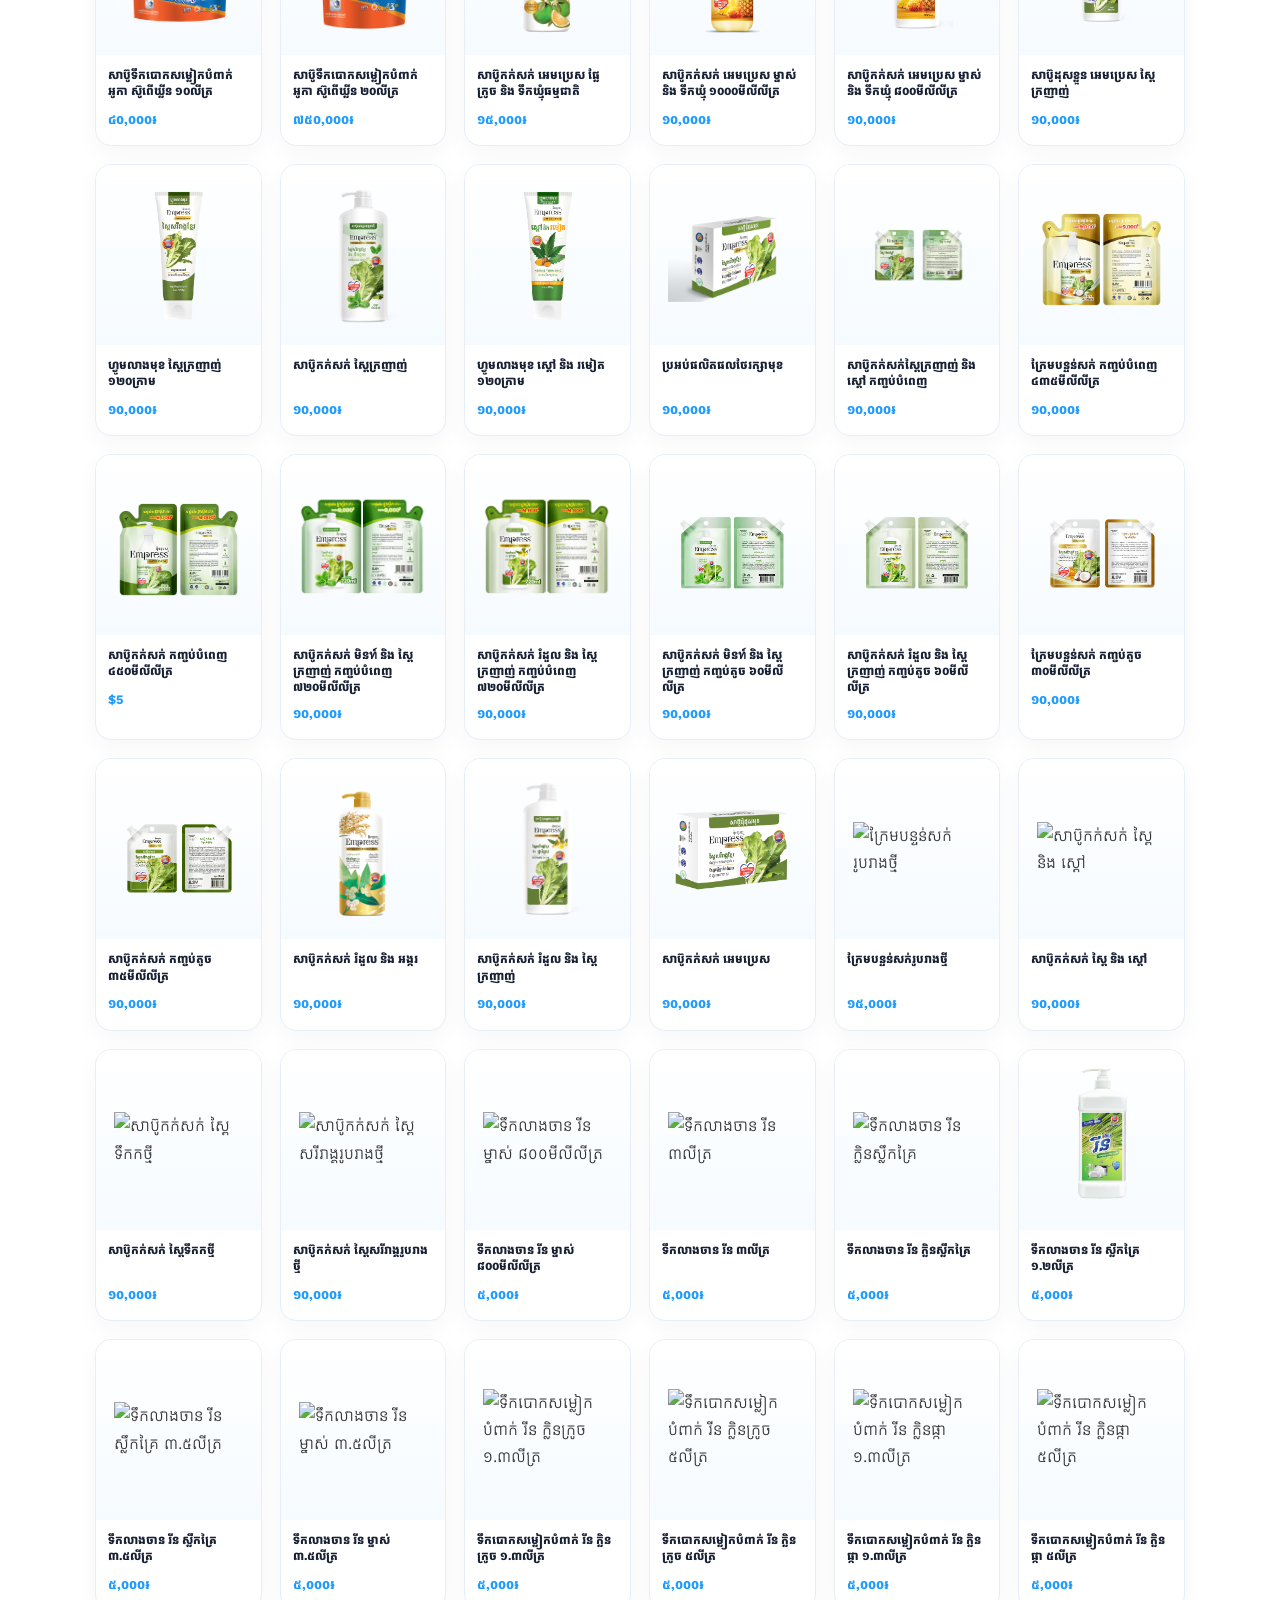
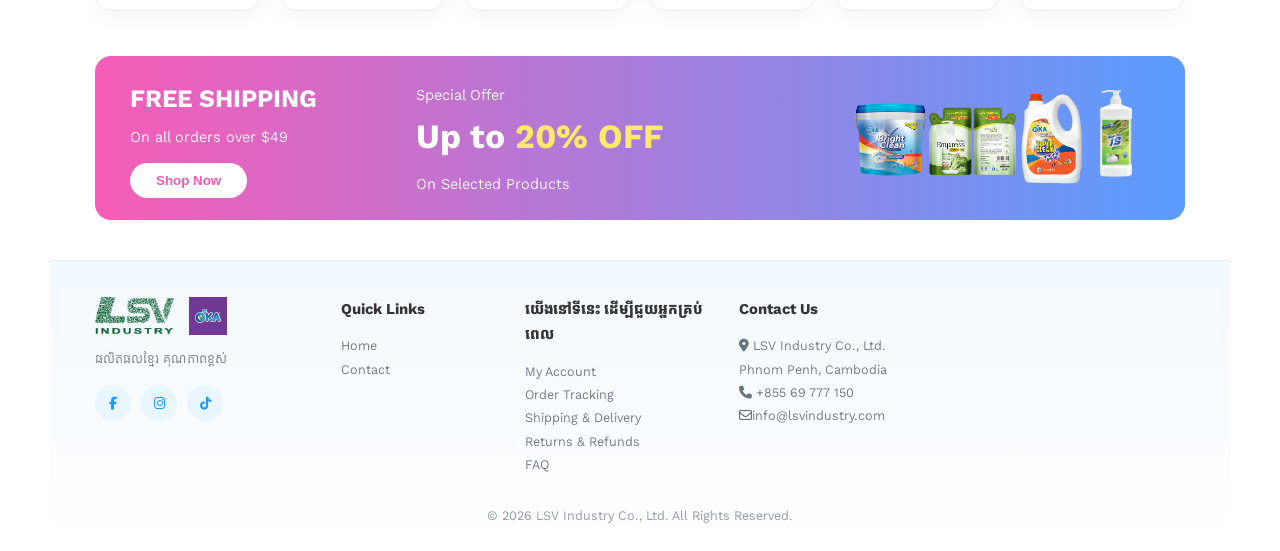
==== commit ffc4015b: "update code" ====
--- a/index.html
+++ b/index.html
@@ -40,12 +40,11 @@
             </div>
         </header>
 
-        <section class="contact-hero">
-            <div class="hero-text">
 
-                <div class="hero-img">
-                    <img src="./img/logo1.jpg" alt="OKA Banner">
-                </div>
+
+        <div class="logohoro">
+            <img src="./img/logo1.jpg" alt="OKA Banner">
+        </div>
         </section>
 
         <!-- Category -->
@@ -179,9 +178,9 @@
             </div>
         </footer>
 
-        </div>
+    </div>
 
-        <script src="script.js"></script>
+    <script src="script.js"></script>
 </body>
 
 </html>
--- a/style.css
+++ b/style.css
@@ -1528,4 +1528,32 @@
 
 body {
     font-family: 'Kantumruy Pro', sans-serif;
+}
+
+.logohoro {
+    width: 100%;
+    margin: 30px 0;
+}
+
+.logohoro img {
+    width: 100%;
+    height: 320px;
+    object-fit: cover;
+    border-radius: 16px;
+    box-shadow: 0 10px 25px rgba(0, 0, 0, 0.2);
+    transition: 0.3s ease;
+}
+
+
+/* Hover effect */
+
+.logohoro img:hover {
+    transform: scale(1.03);
+}
+
+@media (max-width: 768px) {
+    .logohoro img {
+        height: 180px;
+        border-radius: 10px;
+    }
 }
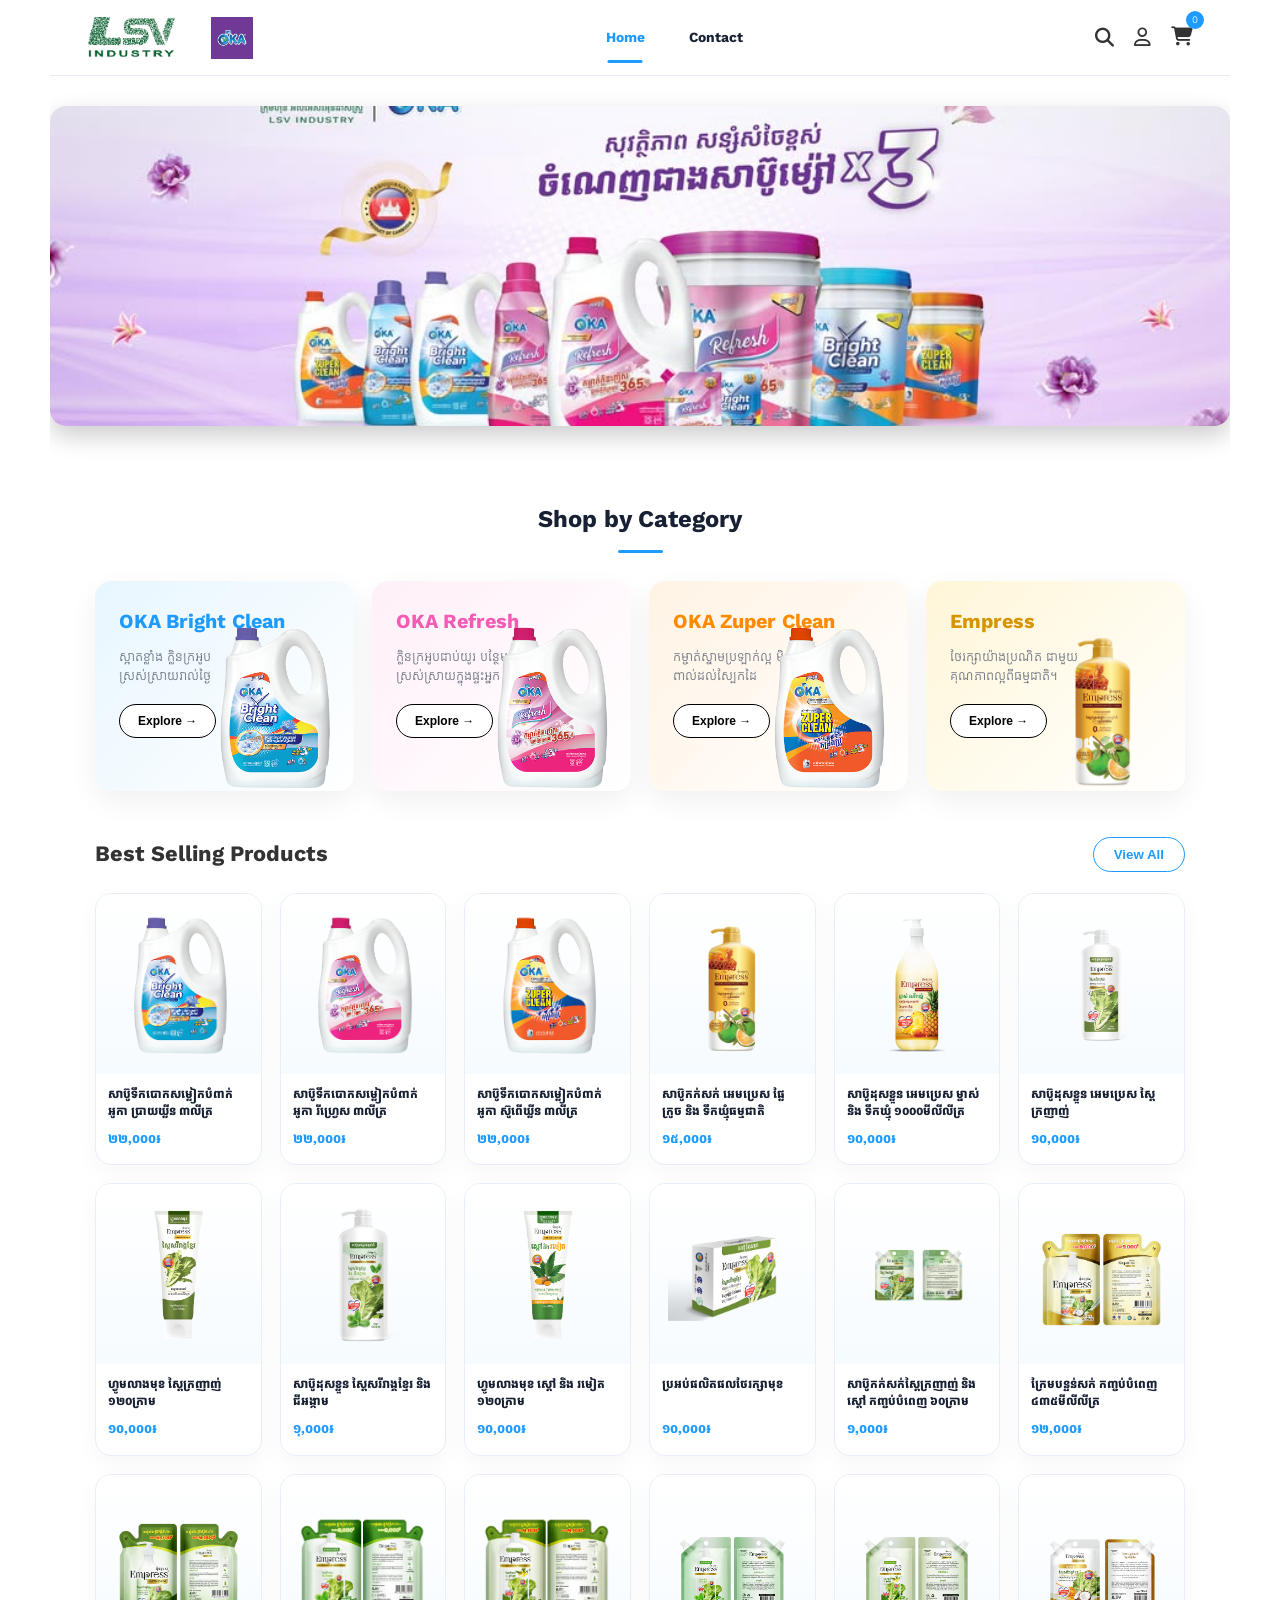
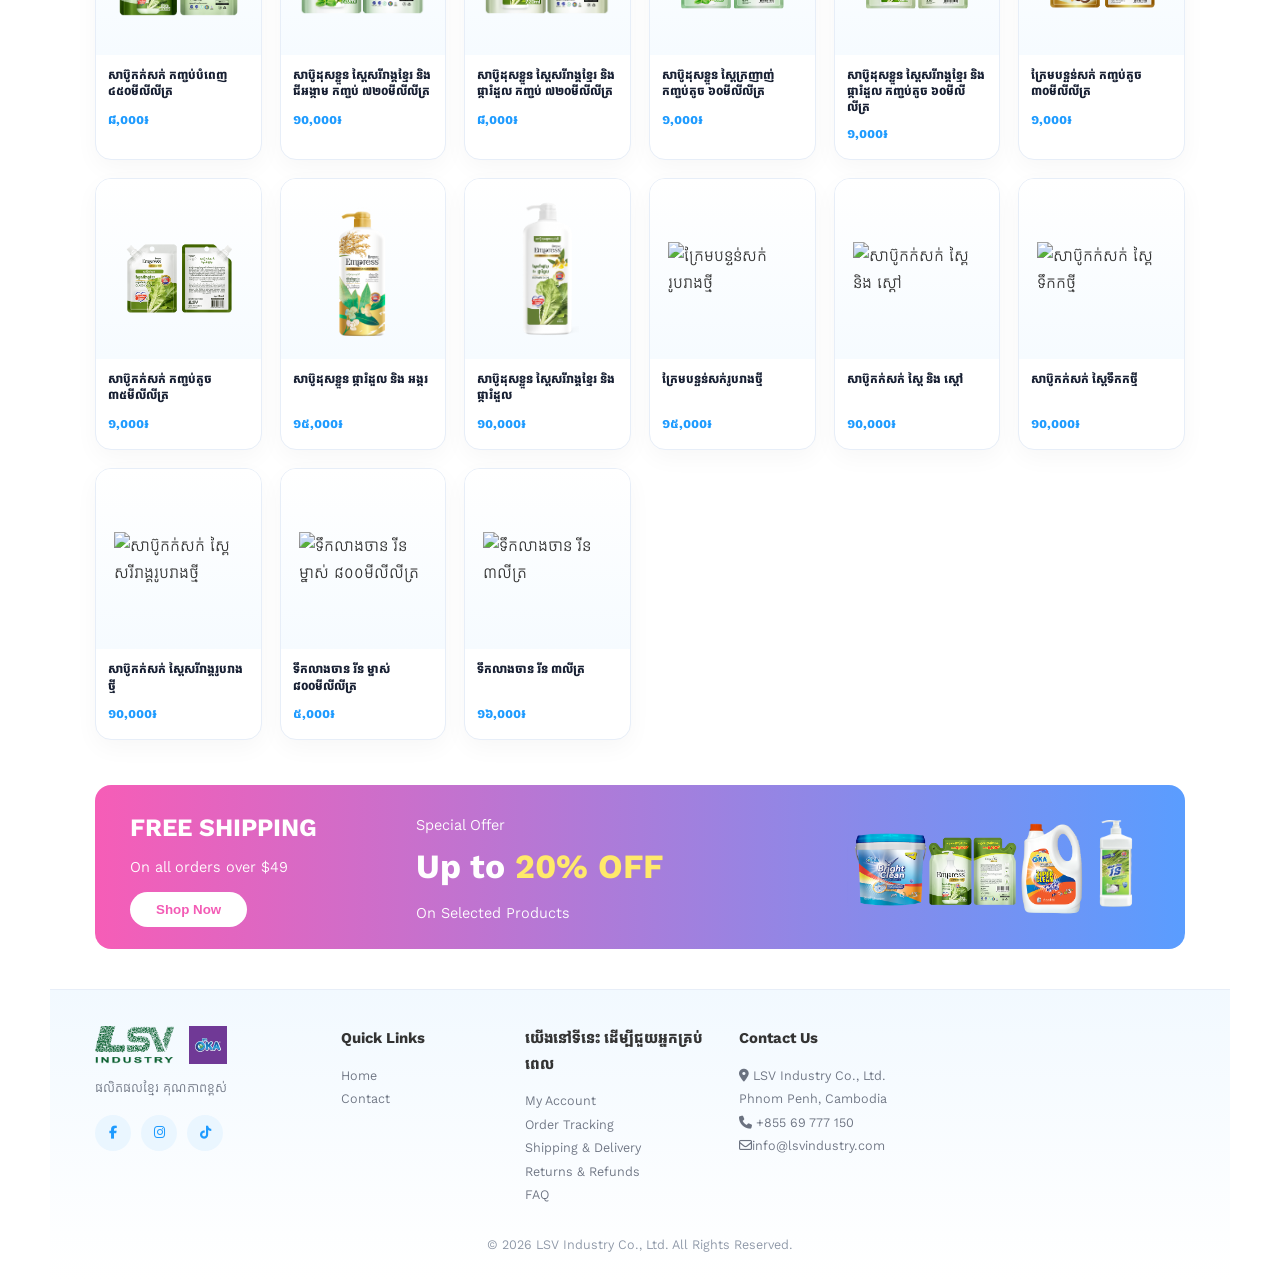
==== commit ec0c21e1: "Update report website" ====
--- a/index.html
+++ b/index.html
@@ -59,7 +59,7 @@
                     <p class="Kantumruy">ស្អាតខ្លាំង ក្លិនក្រអូប ស្រស់ស្រាយរាល់ថ្ងៃ</p>
 
                     <button>Explore →</button>
-                    <img src="./img/oka/Bright 10L.png" alt="">
+                    <img src="./img/oka/bright 3L.png" alt="">
                 </div>
 
                 <div class="category-card cat-pink">
